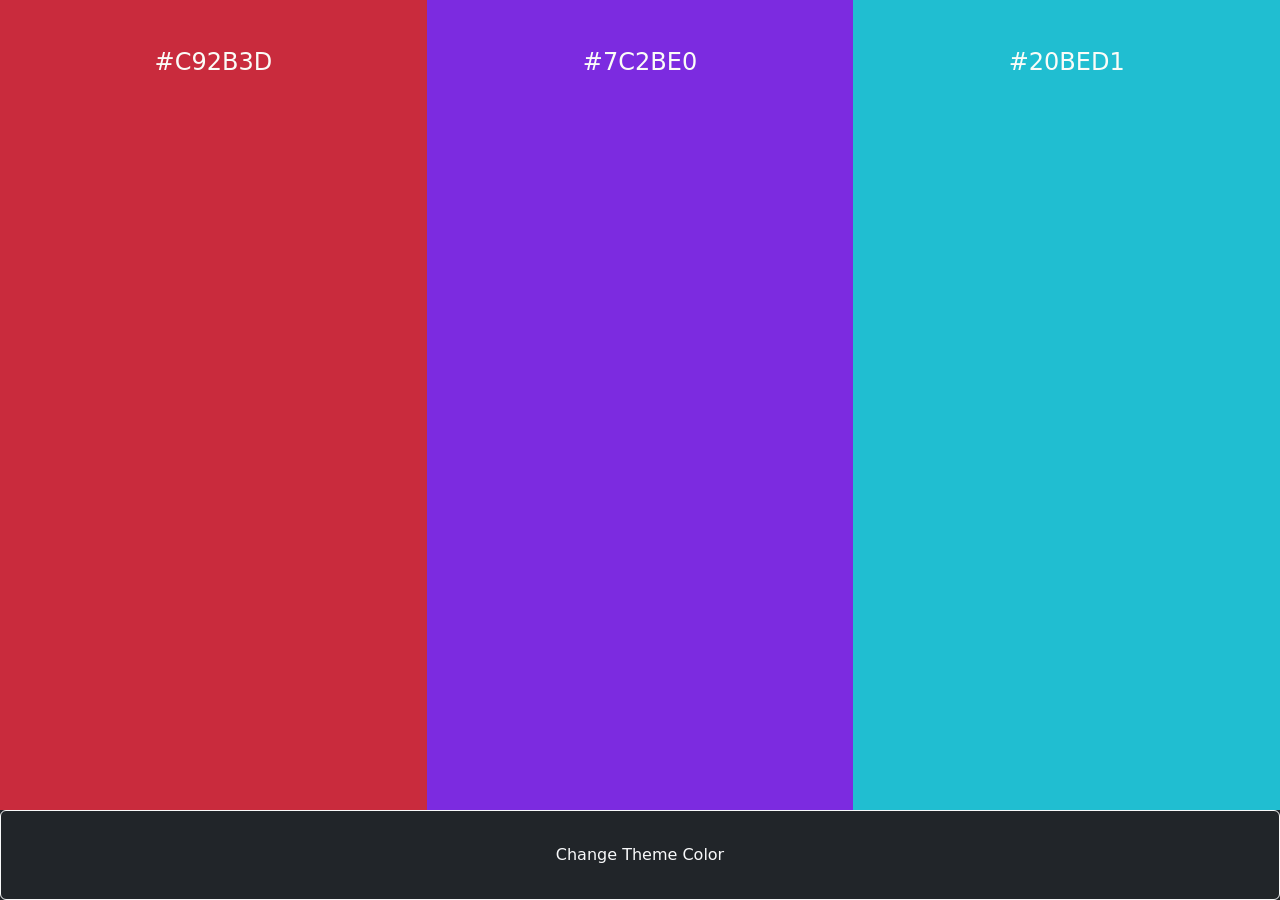
==== randomColor/index.html @ 63aa5473 "novos js codes para mudar cores com botao e spacebar" ====
<!DOCTYPE html>
<html lang="pt-br">
<head>
    <meta charset="UTF-8">
    <meta name="viewport" content="width=device-width, initial-scale=1.0">
    <meta http-equiv="X-UA-Compatible" content="ie=edge">
    <title>Random Color</title>

    <!-- CSS Bootstrap -->
    <link href="https://cdn.jsdelivr.net/npm/bootstrap@5.0.2/dist/css/bootstrap.min.css" rel="stylesheet"
        integrity="sha384-EVSTQN3/azprG1Anm3QDgpJLIm9Nao0Yz1ztcQTwFspd3yD65VohhpuuCOmLASjC" crossorigin="anonymous">
    <!-- CSS theme styles -->
    <link rel="stylesheet" type="text/css" href="styles.css">
</head>
<body>
    <main>
        <section id="color-test">
            <div class="container-fluid" >
                <!-- <div class="container"> -->
                    <div class="row justify-content-center text-center " style="height: 90vh;">
                        <div class="col-md-4 bgPrimary pt-5 ">
                            <h4 id="color1"></h4>
                        </div>
                        <div class="col-md-4 bgAccent pt-5 ">
                            <h4 id="color2"></h4>
                        </div>
                        <div class="col-md-4 bgNeutral pt-5 ">
                            <h4 id="color3"></h4>
                        </div>
                        
                    </div>
                    <div class="row justify-content-center text-center bg-dark " style="height: 10vh;">
                        <button class="btn btn-outline-light" id="themeButton">Change Theme Color</button>
                    </div>



                <!-- </div> -->
            </div>
        </section>
    </main>

    <!-- Bootstrap Bundle with Popper.js CDN -->
    <script src="https://cdn.jsdelivr.net/npm/bootstrap@5.0.2/dist/js/bootstrap.bundle.min.js" integrity="sha384-MrcW6ZMFYlzcLA8Nl+NtUVF0sA7MsXsP1UyJoMp4YLEuNSfAP+JcXn/tWtIaxVXM" crossorigin="anonymous"></script>
    <!--<script src="assets/js/themes.js"></script>-->
    <script src="themes.js" ></script>
</body>
</html>
---- randomColor/styles.css ----
/* FONTS TYPE AND SIZE */

@import url('https://fonts.googleapis.com/css?family=Open+Sans&display=swap');    
@import url('https://fonts.googleapis.com/css2?family=Armata&display=swap');


.bgPrimary{
    background-color: var(--primary);
}

.bgAccent{
    background-color: var(--accent);
}

.bgNeutral{
    background-color: var(--neutral);
}
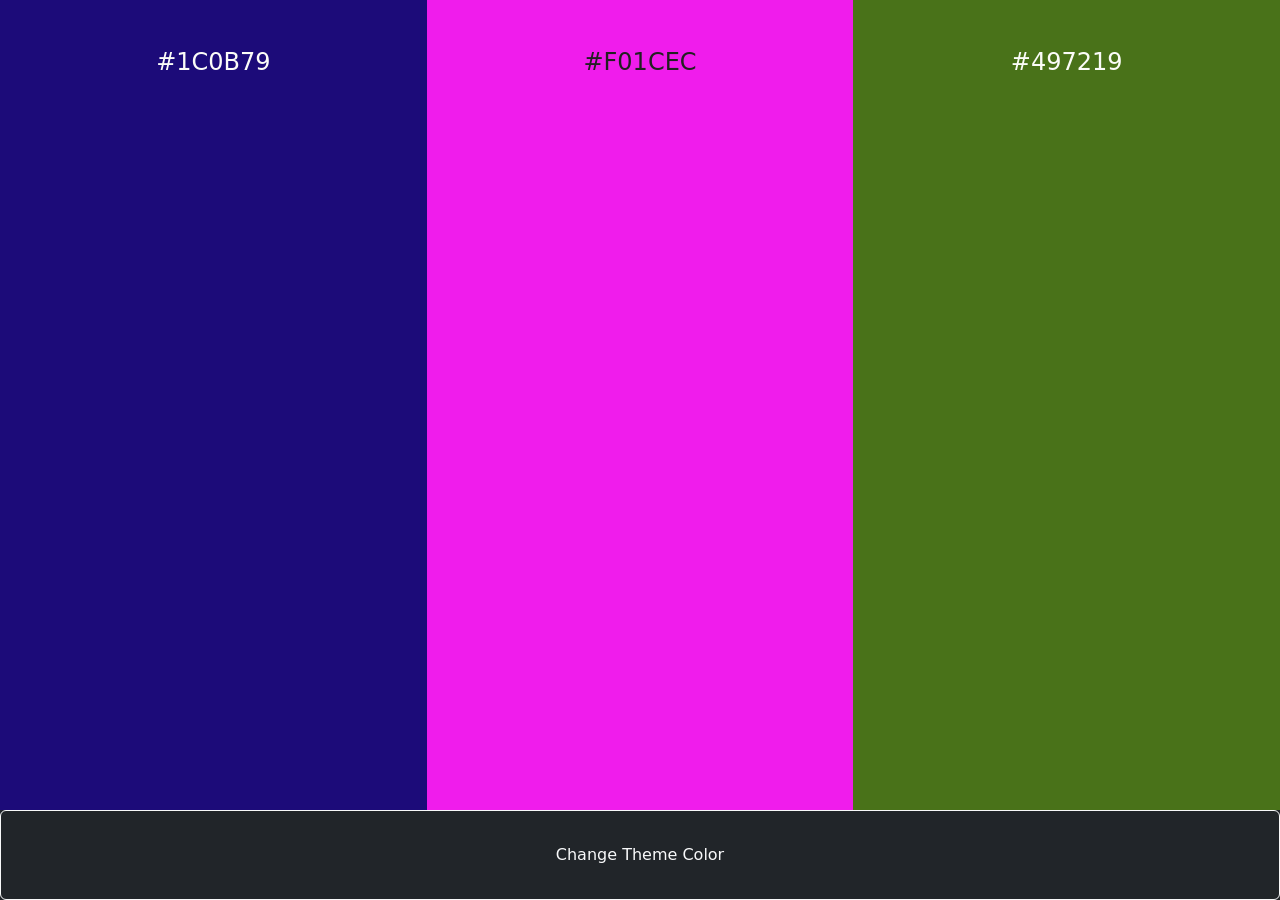
==== commit b8405b08: "mudanca de vh para dvh" ====
--- a/randomColor/index.html
+++ b/randomColor/index.html
@@ -17,7 +17,7 @@
         <section id="color-test">
             <div class="container-fluid" >
                 <!-- <div class="container"> -->
-                    <div class="row justify-content-center text-center " style="height: 90vh;">
+                    <div class="row justify-content-center text-center " style="height: 90dvh;">
                         <div class="col-md-4 bgPrimary pt-5 ">
                             <h4 id="color1"></h4>
                         </div>
@@ -29,7 +29,7 @@
                         </div>
                         
                     </div>
-                    <div class="row justify-content-center text-center bg-dark " style="height: 10vh;">
+                    <div class="row justify-content-center text-center bg-dark " style="height: 10dvh;">
                         <button class="btn btn-outline-light" id="themeButton">Change Theme Color</button>
                     </div>
 
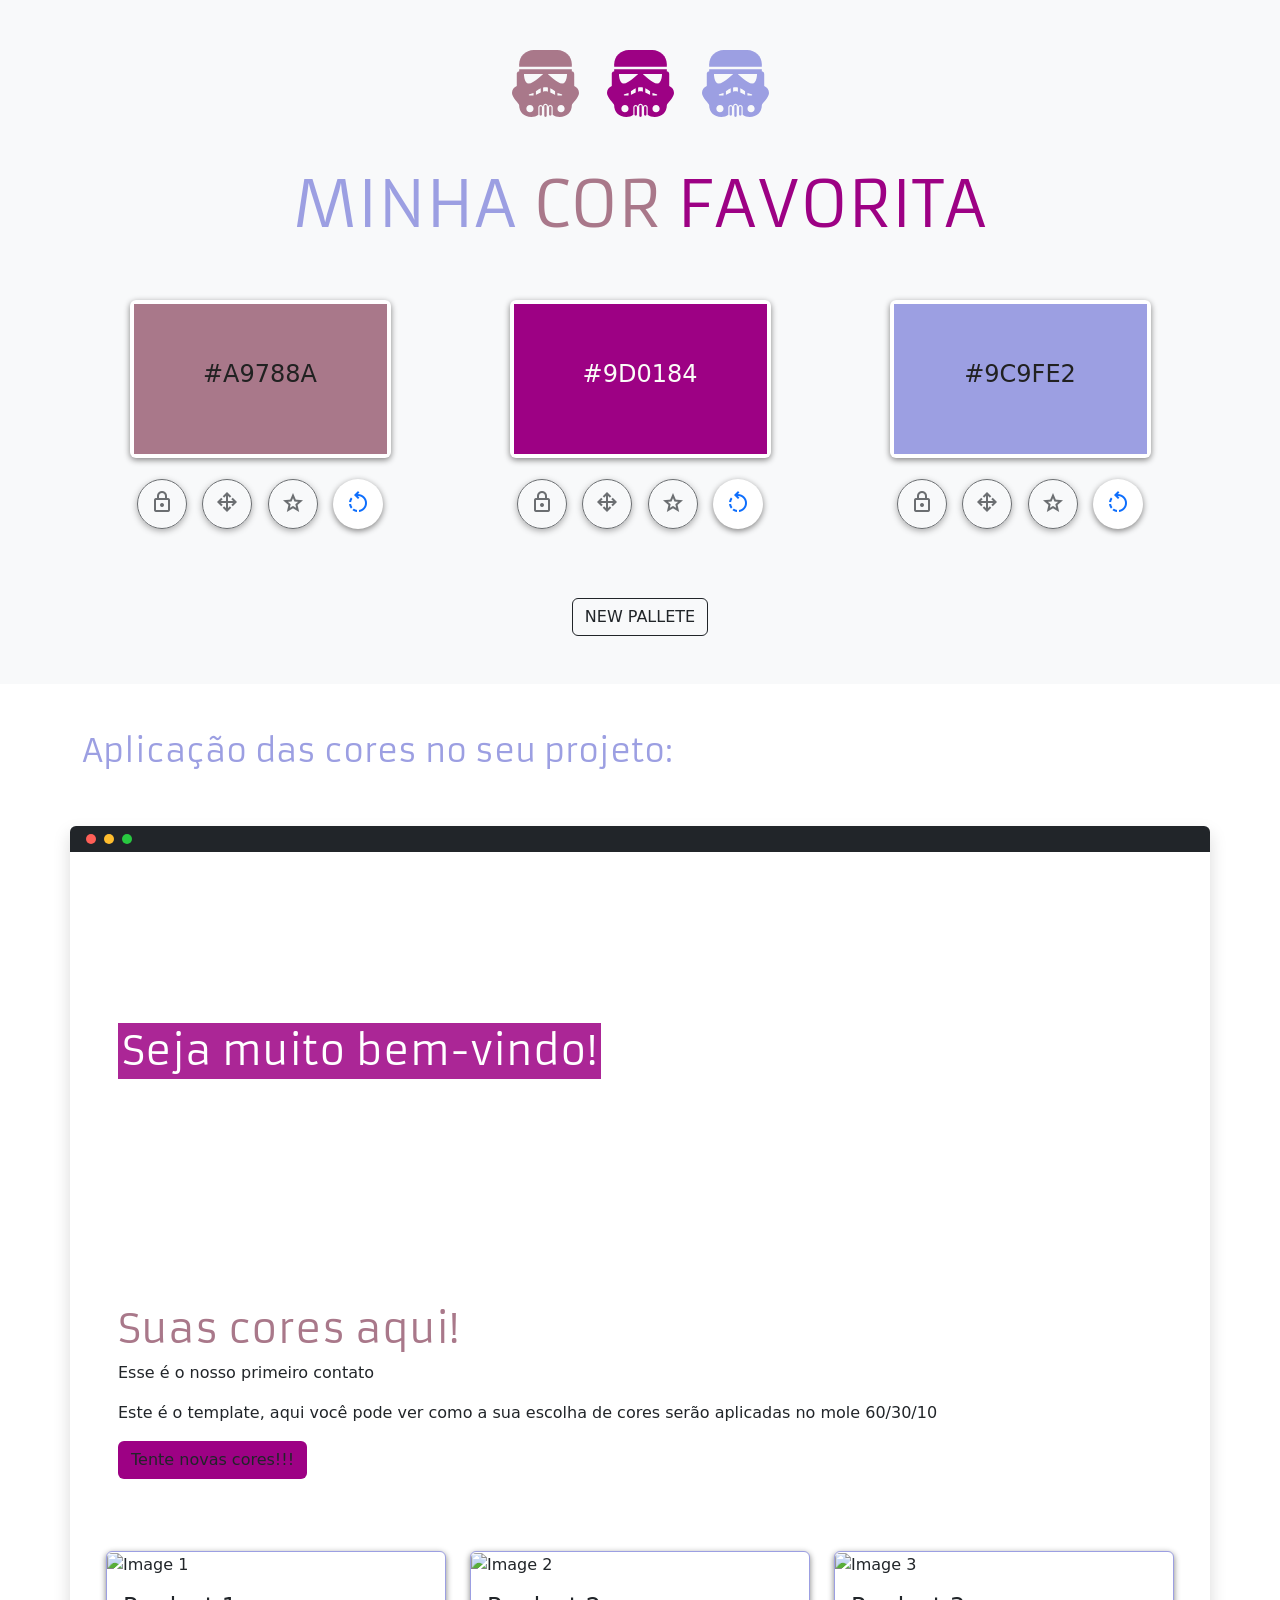
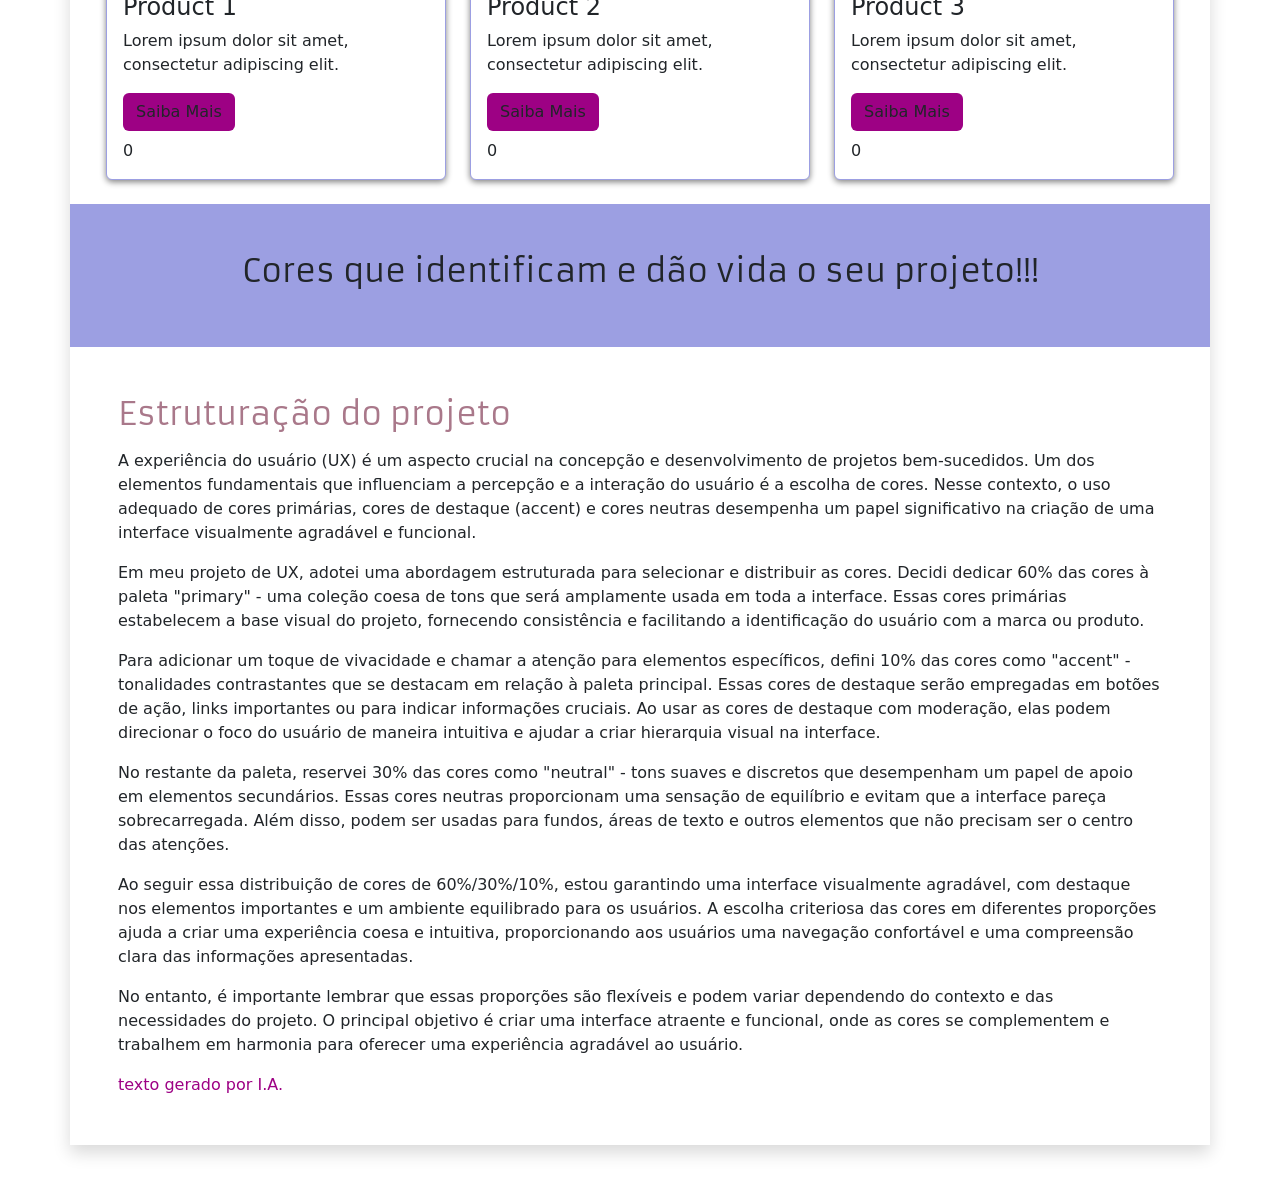
==== commit 1e379acb: "update: projeto com template em html/css/js e cleancode" ====
--- a/randomColor/index.html
+++ b/randomColor/index.html
@@ -11,12 +11,106 @@
         integrity="sha384-EVSTQN3/azprG1Anm3QDgpJLIm9Nao0Yz1ztcQTwFspd3yD65VohhpuuCOmLASjC" crossorigin="anonymous">
     <!-- CSS theme styles -->
     <link rel="stylesheet" type="text/css" href="styles.css">
+    <!-- google icons -->
+    <link rel="stylesheet" href="https://fonts.googleapis.com/css2?family=Material+Symbols+Outlined:opsz,wght,FILL,GRAD@20..48,100..700,0..1,-50..200" />
 </head>
 <body>
     <main>
-        <section id="color-test">
+
+
+        <section id="color-intro">
+            <div class="container-fluid bg-light py-5">
+                <div class="container">
+
+                    <div class="row justify-content-center">
+                        <div class="col-3 col-md-1 text-center">
+                            <svg class="svg-icon-1" viewBox="0 0 20 20">
+                                <path fill="none" d="M8.652,16.404c-0.186,0-0.337,0.151-0.337,0.337v2.022c0,0.186,0.151,0.337,0.337,0.337s0.337-0.151,0.337-0.337v-2.022C8.989,16.555,8.838,16.404,8.652,16.404z"></path>
+                                <path fill="none" d="M11.348,16.404c-0.186,0-0.337,0.151-0.337,0.337v2.022c0,0.186,0.151,0.337,0.337,0.337s0.337-0.151,0.337-0.337v-2.022C11.685,16.555,11.535,16.404,11.348,16.404z"></path>
+                                <path fill="none" d="M17.415,5.281V4.607c0-2.224-1.847-4.045-4.103-4.045H10H6.687c-2.256,0-4.103,1.82-4.103,4.045v0.674H10H17.415z"></path>
+                                <path fill="none" d="M18.089,10.674V7.304c0,0,0-0.674-0.674-0.674V5.955H10H2.585v0.674c-0.674,0-0.674,0.674-0.674,0.674v3.371c-0.855,0.379-1.348,1.084-1.348,2.022c0,1.253,2.009,3.008,2.009,3.371c0,2.022,1.398,3.371,3.436,3.371c0.746,0,1.43-0.236,1.98-0.627c-0.001-0.016-0.009-0.03-0.009-0.047v-2.022c0-0.372,0.303-0.674,0.674-0.674c0.301,0,0.547,0.201,0.633,0.474h0.041v-0.137c0-0.372,0.303-0.674,0.674-0.674s0.674,0.302,0.674,0.674v0.137h0.041c0.086-0.273,0.332-0.474,0.633-0.474c0.371,0,0.674,0.302,0.674,0.674v2.022c0,0.016-0.008,0.03-0.009,0.047c0.55,0.391,1.234,0.627,1.98,0.627c2.039,0,3.436-1.348,3.436-3.371c0-0.362,2.009-2.118,2.009-3.371C19.438,11.758,18.944,11.053,18.089,10.674z M5.618,18.089c-0.558,0-1.011-0.453-1.011-1.011s0.453-1.011,1.011-1.011s1.011,0.453,1.011,1.011S6.177,18.089,5.618,18.089z M6.629,13.371H5.474c-0.112,0-0.192-0.061-0.192-0.135c0-0.074,0.08-0.151,0.192-0.174l1.156-0.365V13.371z M8.652,12.521c-0.394,0.163-0.774,0.366-1.148,0.55c-0.061,0.03-0.132,0.052-0.2,0.076v-0.934c0.479-0.411,0.906-0.694,1.348-0.879V12.521z M5.281,10c-1.348,0-1.348-2.696-1.348-2.696h5.393C9.326,7.304,6.629,10,5.281,10z M10.674,12.296c-0.22-0.053-0.444-0.084-0.674-0.084s-0.454,0.032-0.674,0.084v-1.168C9.539,11.086,9.762,11.06,10,11.05c0.238,0.01,0.461,0.036,0.674,0.078V12.296z M12.696,13.146c-0.068-0.024-0.14-0.046-0.2-0.076c-0.374-0.184-0.754-0.386-1.148-0.55v-1.188c0.442,0.185,0.87,0.467,1.348,0.879V13.146zM14.382,18.089c-0.558,0-1.011-0.453-1.011-1.011s0.453-1.011,1.011-1.011c0.558,0,1.011,0.453,1.011,1.011S14.94,18.089,14.382,18.089z M13.371,13.371v-0.674l1.156,0.365c0.112,0.022,0.192,0.099,0.192,0.174c0,0.074-0.08,0.135-0.192,0.135H13.371z M14.719,10c-1.348,0-4.045-2.696-4.045-2.696h5.393C16.067,7.304,16.067,10,14.719,10z"></path>
+                                <path fill="none" d="M10,16.067c-0.186,0-0.337,0.151-0.337,0.337V19.1c0,0.186,0.151,0.337,0.337,0.337s0.337-0.151,0.337-0.337v-2.696C10.337,16.218,10.186,16.067,10,16.067z"></path>
+                            </svg>
+                        </div>
+                        <div class="col-3 col-md-1 text-center">
+                            <svg class="svg-icon-2" viewBox="0 0 20 20">
+                                <path fill="none" d="M8.652,16.404c-0.186,0-0.337,0.151-0.337,0.337v2.022c0,0.186,0.151,0.337,0.337,0.337s0.337-0.151,0.337-0.337v-2.022C8.989,16.555,8.838,16.404,8.652,16.404z"></path>
+                                <path fill="none" d="M11.348,16.404c-0.186,0-0.337,0.151-0.337,0.337v2.022c0,0.186,0.151,0.337,0.337,0.337s0.337-0.151,0.337-0.337v-2.022C11.685,16.555,11.535,16.404,11.348,16.404z"></path>
+                                <path fill="none" d="M17.415,5.281V4.607c0-2.224-1.847-4.045-4.103-4.045H10H6.687c-2.256,0-4.103,1.82-4.103,4.045v0.674H10H17.415z"></path>
+                                <path fill="none" d="M18.089,10.674V7.304c0,0,0-0.674-0.674-0.674V5.955H10H2.585v0.674c-0.674,0-0.674,0.674-0.674,0.674v3.371c-0.855,0.379-1.348,1.084-1.348,2.022c0,1.253,2.009,3.008,2.009,3.371c0,2.022,1.398,3.371,3.436,3.371c0.746,0,1.43-0.236,1.98-0.627c-0.001-0.016-0.009-0.03-0.009-0.047v-2.022c0-0.372,0.303-0.674,0.674-0.674c0.301,0,0.547,0.201,0.633,0.474h0.041v-0.137c0-0.372,0.303-0.674,0.674-0.674s0.674,0.302,0.674,0.674v0.137h0.041c0.086-0.273,0.332-0.474,0.633-0.474c0.371,0,0.674,0.302,0.674,0.674v2.022c0,0.016-0.008,0.03-0.009,0.047c0.55,0.391,1.234,0.627,1.98,0.627c2.039,0,3.436-1.348,3.436-3.371c0-0.362,2.009-2.118,2.009-3.371C19.438,11.758,18.944,11.053,18.089,10.674z M5.618,18.089c-0.558,0-1.011-0.453-1.011-1.011s0.453-1.011,1.011-1.011s1.011,0.453,1.011,1.011S6.177,18.089,5.618,18.089z M6.629,13.371H5.474c-0.112,0-0.192-0.061-0.192-0.135c0-0.074,0.08-0.151,0.192-0.174l1.156-0.365V13.371z M8.652,12.521c-0.394,0.163-0.774,0.366-1.148,0.55c-0.061,0.03-0.132,0.052-0.2,0.076v-0.934c0.479-0.411,0.906-0.694,1.348-0.879V12.521z M5.281,10c-1.348,0-1.348-2.696-1.348-2.696h5.393C9.326,7.304,6.629,10,5.281,10z M10.674,12.296c-0.22-0.053-0.444-0.084-0.674-0.084s-0.454,0.032-0.674,0.084v-1.168C9.539,11.086,9.762,11.06,10,11.05c0.238,0.01,0.461,0.036,0.674,0.078V12.296z M12.696,13.146c-0.068-0.024-0.14-0.046-0.2-0.076c-0.374-0.184-0.754-0.386-1.148-0.55v-1.188c0.442,0.185,0.87,0.467,1.348,0.879V13.146zM14.382,18.089c-0.558,0-1.011-0.453-1.011-1.011s0.453-1.011,1.011-1.011c0.558,0,1.011,0.453,1.011,1.011S14.94,18.089,14.382,18.089z M13.371,13.371v-0.674l1.156,0.365c0.112,0.022,0.192,0.099,0.192,0.174c0,0.074-0.08,0.135-0.192,0.135H13.371z M14.719,10c-1.348,0-4.045-2.696-4.045-2.696h5.393C16.067,7.304,16.067,10,14.719,10z"></path>
+                                <path fill="none" d="M10,16.067c-0.186,0-0.337,0.151-0.337,0.337V19.1c0,0.186,0.151,0.337,0.337,0.337s0.337-0.151,0.337-0.337v-2.696C10.337,16.218,10.186,16.067,10,16.067z"></path>
+                            </svg>
+                        </div>
+                        <div class="col-3 col-md-1 text-center">
+                            <svg class="svg-icon-3" viewBox="0 0 20 20">
+                                <path fill="none" d="M8.652,16.404c-0.186,0-0.337,0.151-0.337,0.337v2.022c0,0.186,0.151,0.337,0.337,0.337s0.337-0.151,0.337-0.337v-2.022C8.989,16.555,8.838,16.404,8.652,16.404z"></path>
+                                <path fill="none" d="M11.348,16.404c-0.186,0-0.337,0.151-0.337,0.337v2.022c0,0.186,0.151,0.337,0.337,0.337s0.337-0.151,0.337-0.337v-2.022C11.685,16.555,11.535,16.404,11.348,16.404z"></path>
+                                <path fill="none" d="M17.415,5.281V4.607c0-2.224-1.847-4.045-4.103-4.045H10H6.687c-2.256,0-4.103,1.82-4.103,4.045v0.674H10H17.415z"></path>
+                                <path fill="none" d="M18.089,10.674V7.304c0,0,0-0.674-0.674-0.674V5.955H10H2.585v0.674c-0.674,0-0.674,0.674-0.674,0.674v3.371c-0.855,0.379-1.348,1.084-1.348,2.022c0,1.253,2.009,3.008,2.009,3.371c0,2.022,1.398,3.371,3.436,3.371c0.746,0,1.43-0.236,1.98-0.627c-0.001-0.016-0.009-0.03-0.009-0.047v-2.022c0-0.372,0.303-0.674,0.674-0.674c0.301,0,0.547,0.201,0.633,0.474h0.041v-0.137c0-0.372,0.303-0.674,0.674-0.674s0.674,0.302,0.674,0.674v0.137h0.041c0.086-0.273,0.332-0.474,0.633-0.474c0.371,0,0.674,0.302,0.674,0.674v2.022c0,0.016-0.008,0.03-0.009,0.047c0.55,0.391,1.234,0.627,1.98,0.627c2.039,0,3.436-1.348,3.436-3.371c0-0.362,2.009-2.118,2.009-3.371C19.438,11.758,18.944,11.053,18.089,10.674z M5.618,18.089c-0.558,0-1.011-0.453-1.011-1.011s0.453-1.011,1.011-1.011s1.011,0.453,1.011,1.011S6.177,18.089,5.618,18.089z M6.629,13.371H5.474c-0.112,0-0.192-0.061-0.192-0.135c0-0.074,0.08-0.151,0.192-0.174l1.156-0.365V13.371z M8.652,12.521c-0.394,0.163-0.774,0.366-1.148,0.55c-0.061,0.03-0.132,0.052-0.2,0.076v-0.934c0.479-0.411,0.906-0.694,1.348-0.879V12.521z M5.281,10c-1.348,0-1.348-2.696-1.348-2.696h5.393C9.326,7.304,6.629,10,5.281,10z M10.674,12.296c-0.22-0.053-0.444-0.084-0.674-0.084s-0.454,0.032-0.674,0.084v-1.168C9.539,11.086,9.762,11.06,10,11.05c0.238,0.01,0.461,0.036,0.674,0.078V12.296z M12.696,13.146c-0.068-0.024-0.14-0.046-0.2-0.076c-0.374-0.184-0.754-0.386-1.148-0.55v-1.188c0.442,0.185,0.87,0.467,1.348,0.879V13.146zM14.382,18.089c-0.558,0-1.011-0.453-1.011-1.011s0.453-1.011,1.011-1.011c0.558,0,1.011,0.453,1.011,1.011S14.94,18.089,14.382,18.089z M13.371,13.371v-0.674l1.156,0.365c0.112,0.022,0.192,0.099,0.192,0.174c0,0.074-0.08,0.135-0.192,0.135H13.371z M14.719,10c-1.348,0-4.045-2.696-4.045-2.696h5.393C16.067,7.304,16.067,10,14.719,10z"></path>
+                                <path fill="none" d="M10,16.067c-0.186,0-0.337,0.151-0.337,0.337V19.1c0,0.186,0.151,0.337,0.337,0.337s0.337-0.151,0.337-0.337v-2.696C10.337,16.218,10.186,16.067,10,16.067z"></path>
+                            </svg>
+                        </div>
+                    </div>
+
+
+                    <div class="row text-center d-flex justify-content-around align-items-center py-5">
+                        <h1 style="font-size: 4rem;"><span class="neutral">MINHA <span class="primary">COR <span class="accent">FAVORITA</h1>
+                    </div>
+                    <div class="row text-center d-flex justify-content-around align-items-center">
+                        <div class="col-md-3">
+                            <div class="card rounded  p-1 bg-white">
+                                <div class="card-color bgPrimary">
+                                    <h4 id="color1"></h4>
+                                </div>
+                            </div>
+                            <div class="my-3">
+                                <button class="btn rounded-pill btn-tools" disabled><span class="material-symbols-outlined">lock</span></button>
+                                <button class="btn rounded-pill btn-tools" disabled><span class="material-symbols-outlined">drag_pan</span></button>
+                                <button class="btn rounded-pill btn-tools" disabled><span class="material-symbols-outlined">star</span></button>
+                                <button class="btn rounded-pill btn-tools text-primary" onclick="changeColor('color1')" title="refresh" ><span class="material-symbols-outlined">rotate_left</span></button>
+                                
+                            </div>
+                        </div>
+                        <div class="col-md-3">
+                            <div class="card rounded  p-1 bg-white">
+                                <div class="card-color bgAccent">
+                                    <h4 id="color2"></h4>
+                                </div>
+                            </div>
+                            <div class="my-3">
+                                <button class="btn rounded-pill btn-tools" disabled><span class="material-symbols-outlined">lock</span></button>
+                                <button class="btn rounded-pill btn-tools" disabled><span class="material-symbols-outlined">drag_pan</span></button>
+                                <button class="btn rounded-pill btn-tools" disabled><span class="material-symbols-outlined">star</span></button>
+                                <button class="btn rounded-pill btn-tools text-primary" onclick="changeColor('color2')"><span class="material-symbols-outlined">rotate_left</span></button>
+                            </div>
+                        </div>
+                        <div class="col-md-3">
+                            <div class="card rounded  p-1 bg-white">
+                                <div class="card-color bgNeutral">
+                                    <h4 id="color3"></h4>
+                                </div>
+                            </div>
+                            <div class="my-3">
+                                <button class="btn rounded-pill btn-tools" disabled><span class="material-symbols-outlined">lock</span></button>
+                                <button class="btn rounded-pill btn-tools" disabled><span class="material-symbols-outlined">drag_pan</span></button>
+                                <button class="btn rounded-pill btn-tools" disabled><span class="material-symbols-outlined">star</span></button>
+                                <button class="btn rounded-pill btn-tools text-primary" onclick="changeColor('color3')" ><span class="material-symbols-outlined">rotate_left</span></button>
+
+                            </div>
+                        </div>
+                        <div>
+                            <button class="btn btn-outline-dark btn-rounded mt-5" onclick="newThemeColor()">NEW PALLETE</button>
+                        </div>
+                    </div>
+                </div>
+            </div>
+        </section>
+
+
+
+        
+        <!--section id="color-test">
             <div class="container-fluid" >
-                <!-- <div class="container"> -->
                     <div class="row justify-content-center text-center " style="height: 90dvh;">
                         <div class="col-md-4 bgPrimary pt-5 ">
                             <h4 id="color1"></h4>
@@ -35,14 +129,113 @@
 
 
 
-                <!-- </div> -->
+            </div>
+        </section-->
+        <section id="template_1">
+            <div class="container-fluid">
+                <div class="container neutral">
+                    <div class="row justify-content-center my-5">
+                        <h2>Aplicação das cores no seu projeto:</h2>
+                        <!--selecione uma tag para o tema do seu site: carro / moda / flores / etc-->
+                    </div>
+                </div>
+            </div>
+            <div class="container-fluid my-5">
+                <div class="container shadow">
+                    <div class="row justify-content-center">
+                        <div class="bg-dark py-1 rounded-top">
+                            <div class="d-flex justify-content-start">
+                                <div class="browser-circle red m-1"></div>
+                                <div class="browser-circle yellow m-1"></div>
+                                <div class="browser-circle green m-1"></div>
+                            </div>
+                        </div>
+                    </div>
+                    <div class="row justify-content-center">
+                        <div class="hero p-5">
+                            <h1 class="bgHero text-white p-1">Seja muito bem-vindo!</h1>
+                        </div>
+                        <div class="p-5">
+                            <h1 class="primary">Suas cores aqui!</h1>
+                            <p>Esse é o nosso primeiro contato</p>
+                            <p>Este é o template, aqui você pode ver como a sua escolha de cores serão aplicadas no mole 60/30/10</p>
+                            <button class="btn btn-pill bgAccent" onclick="newThemeColor()">Tente novas cores!!!</button>
+                        </div>
+
+                    </div>
+
+                    <div class="row justify-content-center p-4">
+                        <div class="col-md-4">
+                            <div class="card borderNeutral">
+                                <div class="card-img">
+                                    <img src="https://source.unsplash.com/random/600x400/?car&1" class="card-img-top img-fluid" alt="Image 1">
+                                </div>
+                                <div class="card-body">
+                                  <h4 class="card-title">Product 1</h4>
+                                  <p class="card-text">Lorem ipsum dolor sit amet, consectetur adipiscing elit.</p>
+                                  <button class="btn bgAccent">Saiba Mais</button>
+                                  <div id="counter1" class="counter mt-2">0</div>
+                                </div>
+                            </div>
+                        </div>
+                        <div class="col-md-4">
+                            <div class="card borderNeutral">
+                                <div class="card-img">
+                                    <img src="https://source.unsplash.com/random/600x400/?car&2" class="card-img-top img-fluid" alt="Image 2">
+                                </div>
+                                <div class="card-body">
+                                  <h4 class="card-title">Product 2</h4>
+                                  <p class="card-text">Lorem ipsum dolor sit amet, consectetur adipiscing elit.</p>
+                                  <button class="btn bgAccent">Saiba Mais</button>
+                                  <div id="counter1" class="counter mt-2">0</div>
+                                </div>
+                            </div>
+                        </div>
+                        <div class="col-md-4">
+                            <div class="card borderNeutral">
+                                <div class="card-img">
+                                    <img src="https://source.unsplash.com/random/600x400/?car&3" class="card-img-top img-fluid" alt="Image 3">
+                                </div>
+                                <div class="card-body">
+                                  <h4 class="card-title">Product 3</h4>
+                                  <p class="card-text">Lorem ipsum dolor sit amet, consectetur adipiscing elit.</p>
+                                  <button class="btn bgAccent">Saiba Mais</button>
+                                  <div id="counter1" class="counter mt-2">0</div>
+                                </div>
+                            </div>
+                        </div>
+                    </div>
+                    <div class="row bgNeutral p-5">
+                        <div class="col-md-12 text-center">
+                            <h2 id="textbanner">Cores que identificam e dão vida o seu projeto!!!</h2>
+                        </div>
+                    </div>
+                    <div class="row justify-content-center">
+                        <div class="p-5">
+                            <h2 class="primary mb-3">Estruturação do projeto</h2>
+                                <p>A experiência do usuário (UX) é um aspecto crucial na concepção e desenvolvimento de projetos bem-sucedidos. Um dos elementos fundamentais que influenciam a percepção e a interação do usuário é a escolha de cores. Nesse contexto, o uso adequado de cores primárias, cores de destaque (accent) e cores neutras desempenha um papel significativo na criação de uma interface visualmente agradável e funcional.</p>
+                                <p>Em meu projeto de UX, adotei uma abordagem estruturada para selecionar e distribuir as cores. Decidi dedicar 60% das cores à paleta "primary" - uma coleção coesa de tons que será amplamente usada em toda a interface. Essas cores primárias estabelecem a base visual do projeto, fornecendo consistência e facilitando a identificação do usuário com a marca ou produto.</p>
+                                <p>Para adicionar um toque de vivacidade e chamar a atenção para elementos específicos, defini 10% das cores como "accent" - tonalidades contrastantes que se destacam em relação à paleta principal. Essas cores de destaque serão empregadas em botões de ação, links importantes ou para indicar informações cruciais. Ao usar as cores de destaque com moderação, elas podem direcionar o foco do usuário de maneira intuitiva e ajudar a criar hierarquia visual na interface.</p>
+                                <p>No restante da paleta, reservei 30% das cores como "neutral" - tons suaves e discretos que desempenham um papel de apoio em elementos secundários. Essas cores neutras proporcionam uma sensação de equilíbrio e evitam que a interface pareça sobrecarregada. Além disso, podem ser usadas para fundos, áreas de texto e outros elementos que não precisam ser o centro das atenções.</p>
+                                <p>Ao seguir essa distribuição de cores de 60%/30%/10%, estou garantindo uma interface visualmente agradável, com destaque nos elementos importantes e um ambiente equilibrado para os usuários. A escolha criteriosa das cores em diferentes proporções ajuda a criar uma experiência coesa e intuitiva, proporcionando aos usuários uma navegação confortável e uma compreensão clara das informações apresentadas.</p>
+                                <p>No entanto, é importante lembrar que essas proporções são flexíveis e podem variar dependendo do contexto e das necessidades do projeto. O principal objetivo é criar uma interface atraente e funcional, onde as cores se complementem e trabalhem em harmonia para oferecer uma experiência agradável ao usuário.                                </p>
+                                <span class="accent">texto gerado por I.A.</span>
+                        </div>
+                    </div>
+                </div>
             </div>
         </section>
     </main>
 
+
     <!-- Bootstrap Bundle with Popper.js CDN -->
     <script src="https://cdn.jsdelivr.net/npm/bootstrap@5.0.2/dist/js/bootstrap.bundle.min.js" integrity="sha384-MrcW6ZMFYlzcLA8Nl+NtUVF0sA7MsXsP1UyJoMp4YLEuNSfAP+JcXn/tWtIaxVXM" crossorigin="anonymous"></script>
+    
+    <!--==== SORTABLE JSS ====-->
+    <!-- jsDelivr :: Sortable :: Latest (https://www.jsdelivr.com/package/npm/sortablejs) -->
+    <script src="https://cdn.jsdelivr.net/npm/sortablejs@latest/Sortable.min.js"></script>
+
     <!--<script src="assets/js/themes.js"></script>-->
-    <script src="themes.js" ></script>
+    <script src="newTheme.js" ></script>
 </body>
 </html>
--- a/randomColor/styles.css
+++ b/randomColor/styles.css
@@ -3,16 +3,167 @@
 @import url('https://fonts.googleapis.com/css?family=Open+Sans&display=swap');    
 @import url('https://fonts.googleapis.com/css2?family=Armata&display=swap');
 
+h1 {
+    font-family: Armata;
+    color: var(--primary);
+}
+h2 {
+    font-family: Armata;
 
+}
+
+h3, h4, h5 {
+    color: var(--primary);
+}
+
+.card{
+    border: none;
+    box-shadow: 0px 2px 6px gray;
+
+    
+}
+
+.card-color {
+    display: flex;
+    justify-content: center;
+    align-items: center;
+    min-height: 150px;
+    width: auto;
+    
+}
+
+@media screen and (max-width: 600px) {
+    .card{
+        border: none;
+        box-shadow: none;
+        
+    }
+    .card-color{
+        box-shadow: 0px 2px 6px gray;
+        min-height: 50px;
+        border-radius: 50px;
+        padding-top: 5px;
+    }
+}
+
+.btn-tools {
+    background-color: #FFF;
+    margin: 5px;
+    padding-top: 10px;
+    height: 50px;
+    width: 50px;
+    border-radius: 30px;
+    box-shadow: 0px 2px 6px gray;
+
+
+    &:hover {
+        box-shadow: 0px 0 0 0 #FFF,  0px 0 0 10px var(--accent);
+      }
+    
+      &:active {
+        box-shadow: 0px 0 0 11px #FFF, 0px 0 0 10px var(--primary);
+        background-color: #FFF;
+    
+      }
+      &:focus {
+          background-color: #FFF;
+          outline: none;
+      }
+
+}
+
+/*
+PRIMARY
+*/
+.primary{
+    color: var(--primary);
+}
 .bgPrimary{
     background-color: var(--primary);
 }
+.borderPrimary{
+    border: 1px solid var(--primary);
+}
 
+/*
+ACCENT
+*/
+.accent{
+    color: var(--accent);
+}
 .bgAccent{
     background-color: var(--accent);
 }
+.borderAccent{
+    border: 1px solid var(--accent);
+}
 
+/*
+NEUTRAL
+*/
+.neutral{
+    color: var(--neutral);
+}
 .bgNeutral{
     background-color: var(--neutral);
 }
+.borderNeutral{
+    border: 1px solid var(--neutral);
+}
 
+/*
+HERO
+*/
+.hero {
+    display: flex;
+    align-items: center;
+    height: 45vh;
+    mask-size: cover;
+    -webkit-mask-size: cover;
+    background-image: url(https://source.unsplash.com/random/?car?white); /* Replace with your image path or use a CSS property to set the background image dynamically */
+    background-size: cover;
+  }
+
+  .bgHero {
+    background-color: var(--accent);
+    mix-blend-mode: normal;
+    opacity: 0.85;
+  }
+  
+  /*
+  NAV
+  */
+
+  .browser-circle {
+    width: 10px;
+    height: 10px;
+    border-radius: 50%;
+  }
+
+  .red { background-color: #ff5f57; }
+  .yellow { background-color: #ffbd2e; }
+  .green { background-color: #28c940; }
+
+  .svg-icon {
+    width: 0.5rem;
+    height: 0.5rem;
+  }
+  
+  .svg-icon-1 path,
+  .svg-icon-1 polygon,
+  .svg-icon-1 rect {
+    fill: var(--primary);
+  }
+  .svg-icon-2 path,
+  .svg-icon-2 polygon,
+  .svg-icon-2 rect {
+    fill: var(--accent);
+  }
+  
+  .svg-icon-3 path,
+  .svg-icon-3 polygon,
+  .svg-icon-3 rect {
+    fill: var(--neutral );
+  }
+  
+  
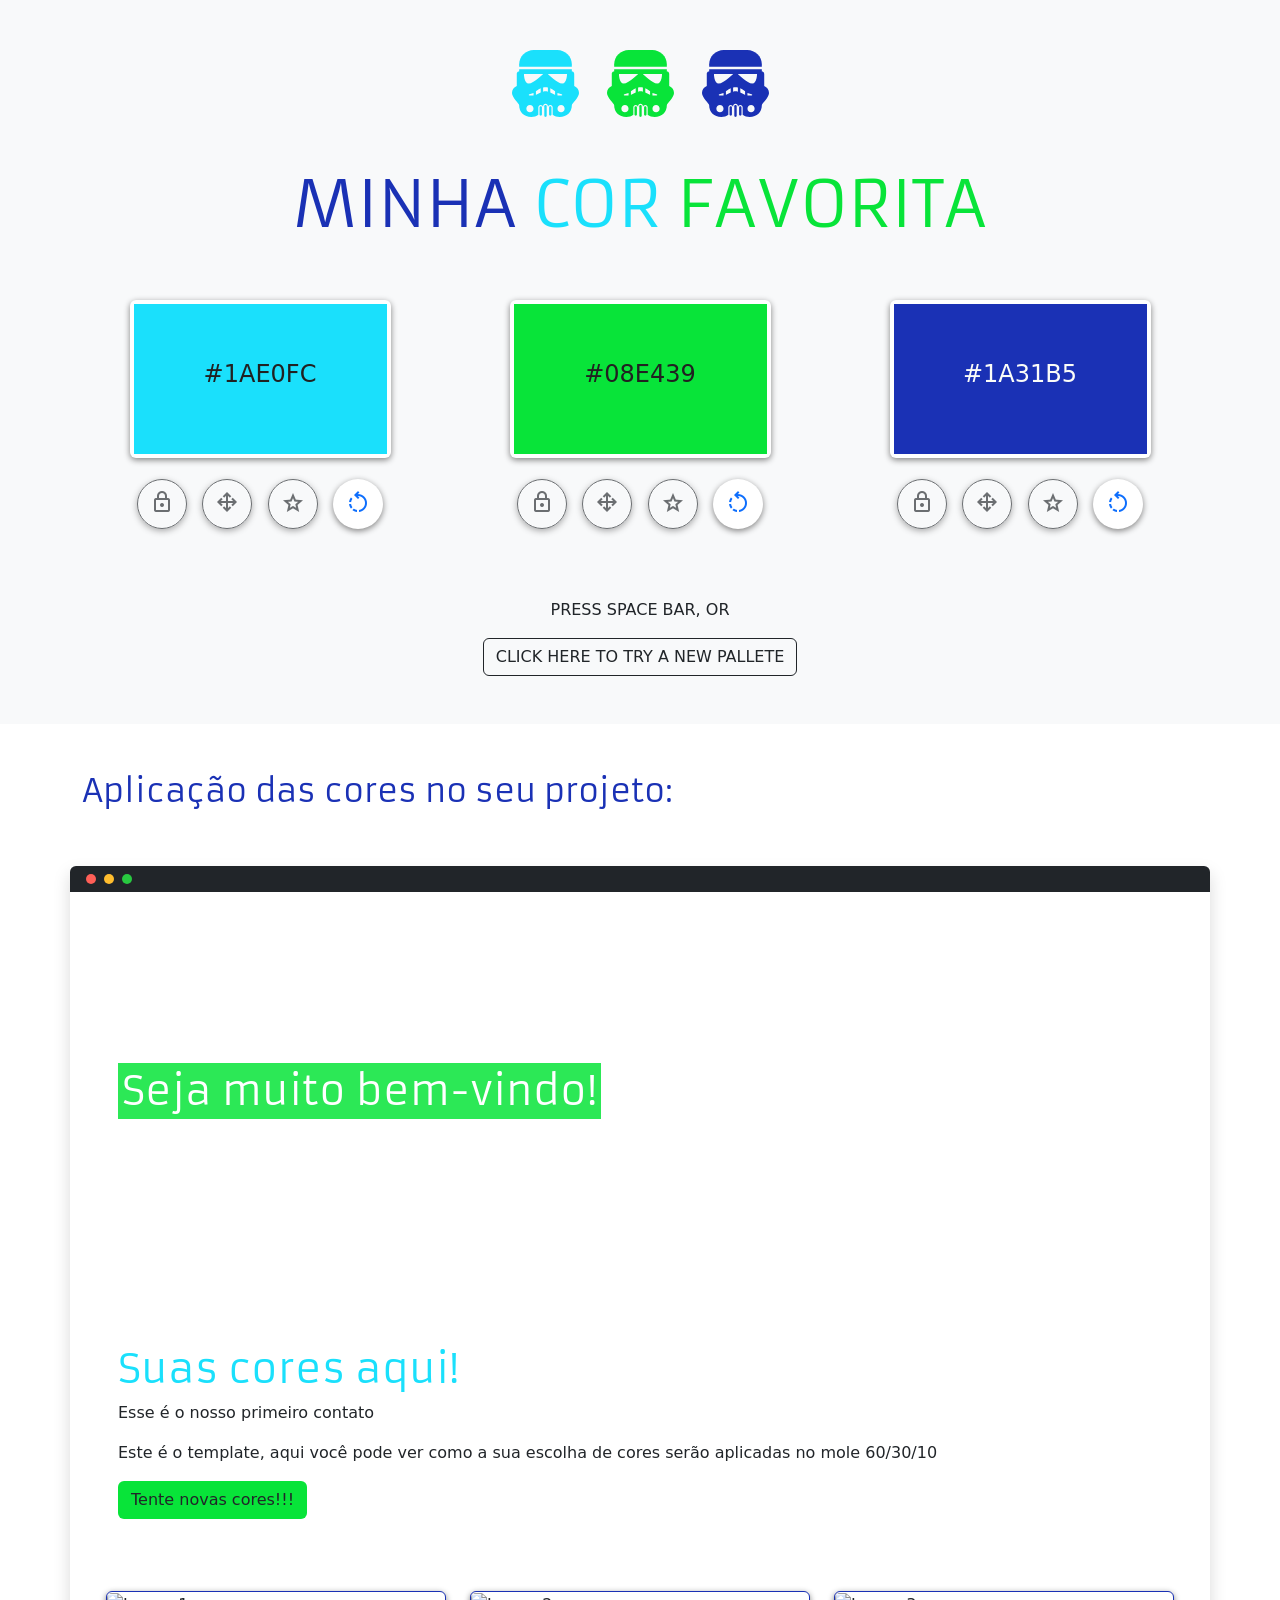
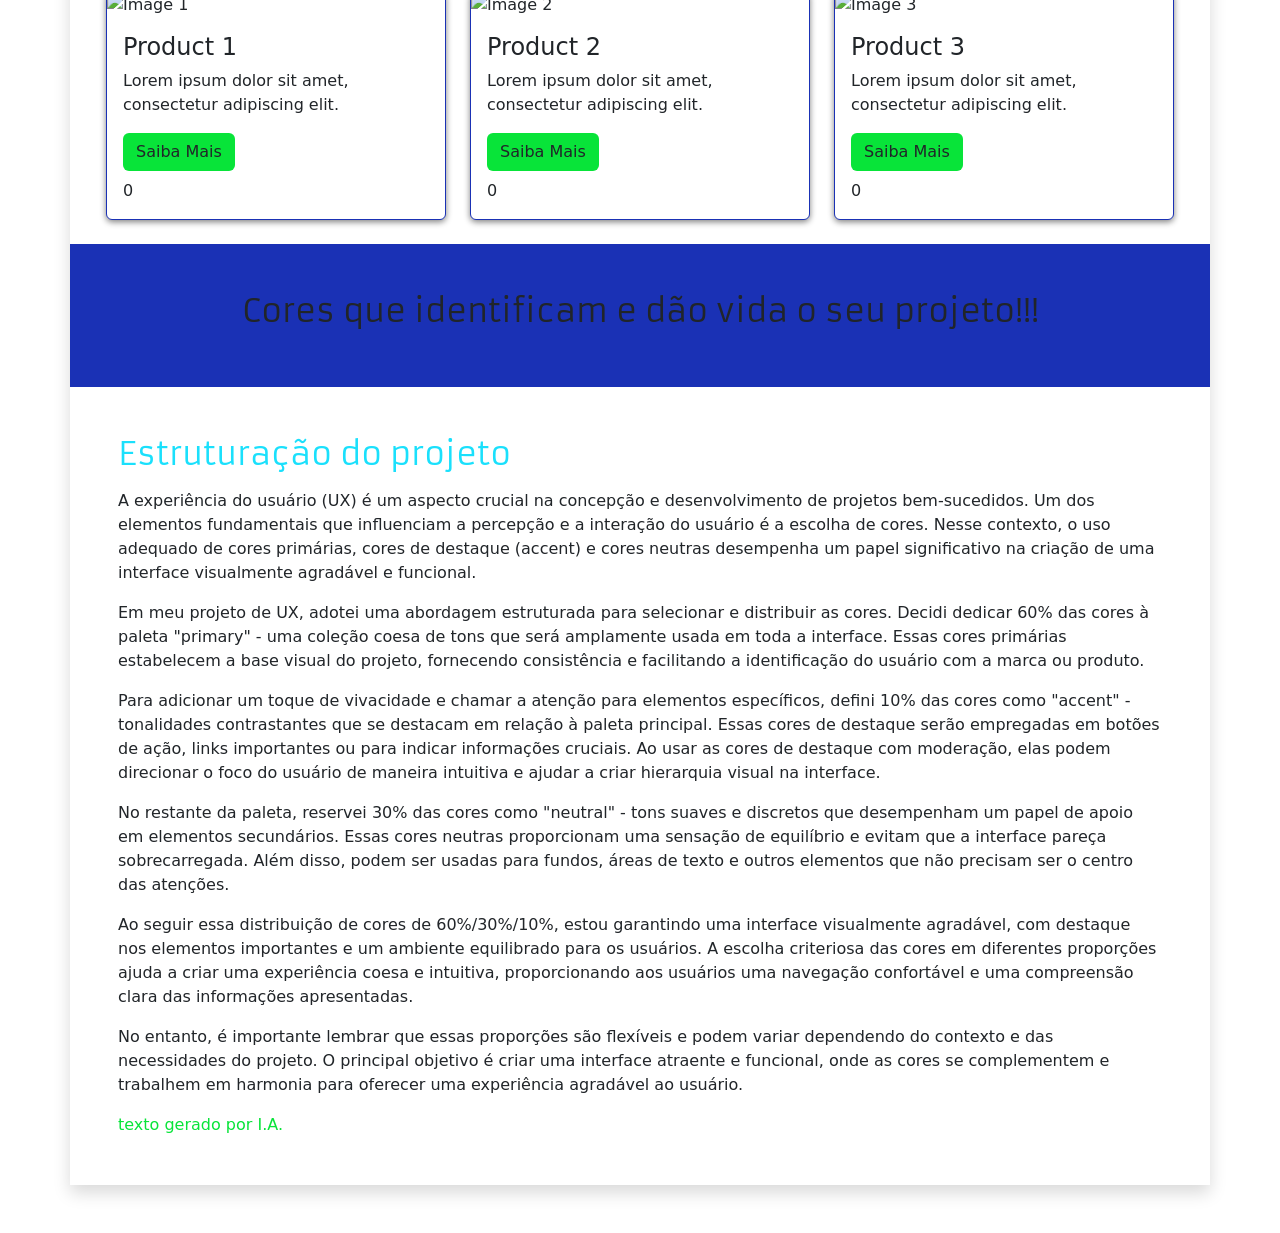
==== commit 836cec91: "v1" ====
--- a/randomColor/index.html
+++ b/randomColor/index.html
@@ -55,6 +55,7 @@
 
                     <div class="row text-center d-flex justify-content-around align-items-center py-5">
                         <h1 style="font-size: 4rem;"><span class="neutral">MINHA <span class="primary">COR <span class="accent">FAVORITA</h1>
+                           
                     </div>
                     <div class="row text-center d-flex justify-content-around align-items-center">
                         <div class="col-md-3">
@@ -98,8 +99,9 @@
 
                             </div>
                         </div>
-                        <div>
-                            <button class="btn btn-outline-dark btn-rounded mt-5" onclick="newThemeColor()">NEW PALLETE</button>
+                        <div class="mt-5">
+                            <p>PRESS SPACE BAR, OR</p>
+                            <button class="btn btn-outline-dark btn-rounded mt-1ß" onclick="newThemeColor()">CLICK HERE TO TRY A NEW PALLETE</button>
                         </div>
                     </div>
                 </div>
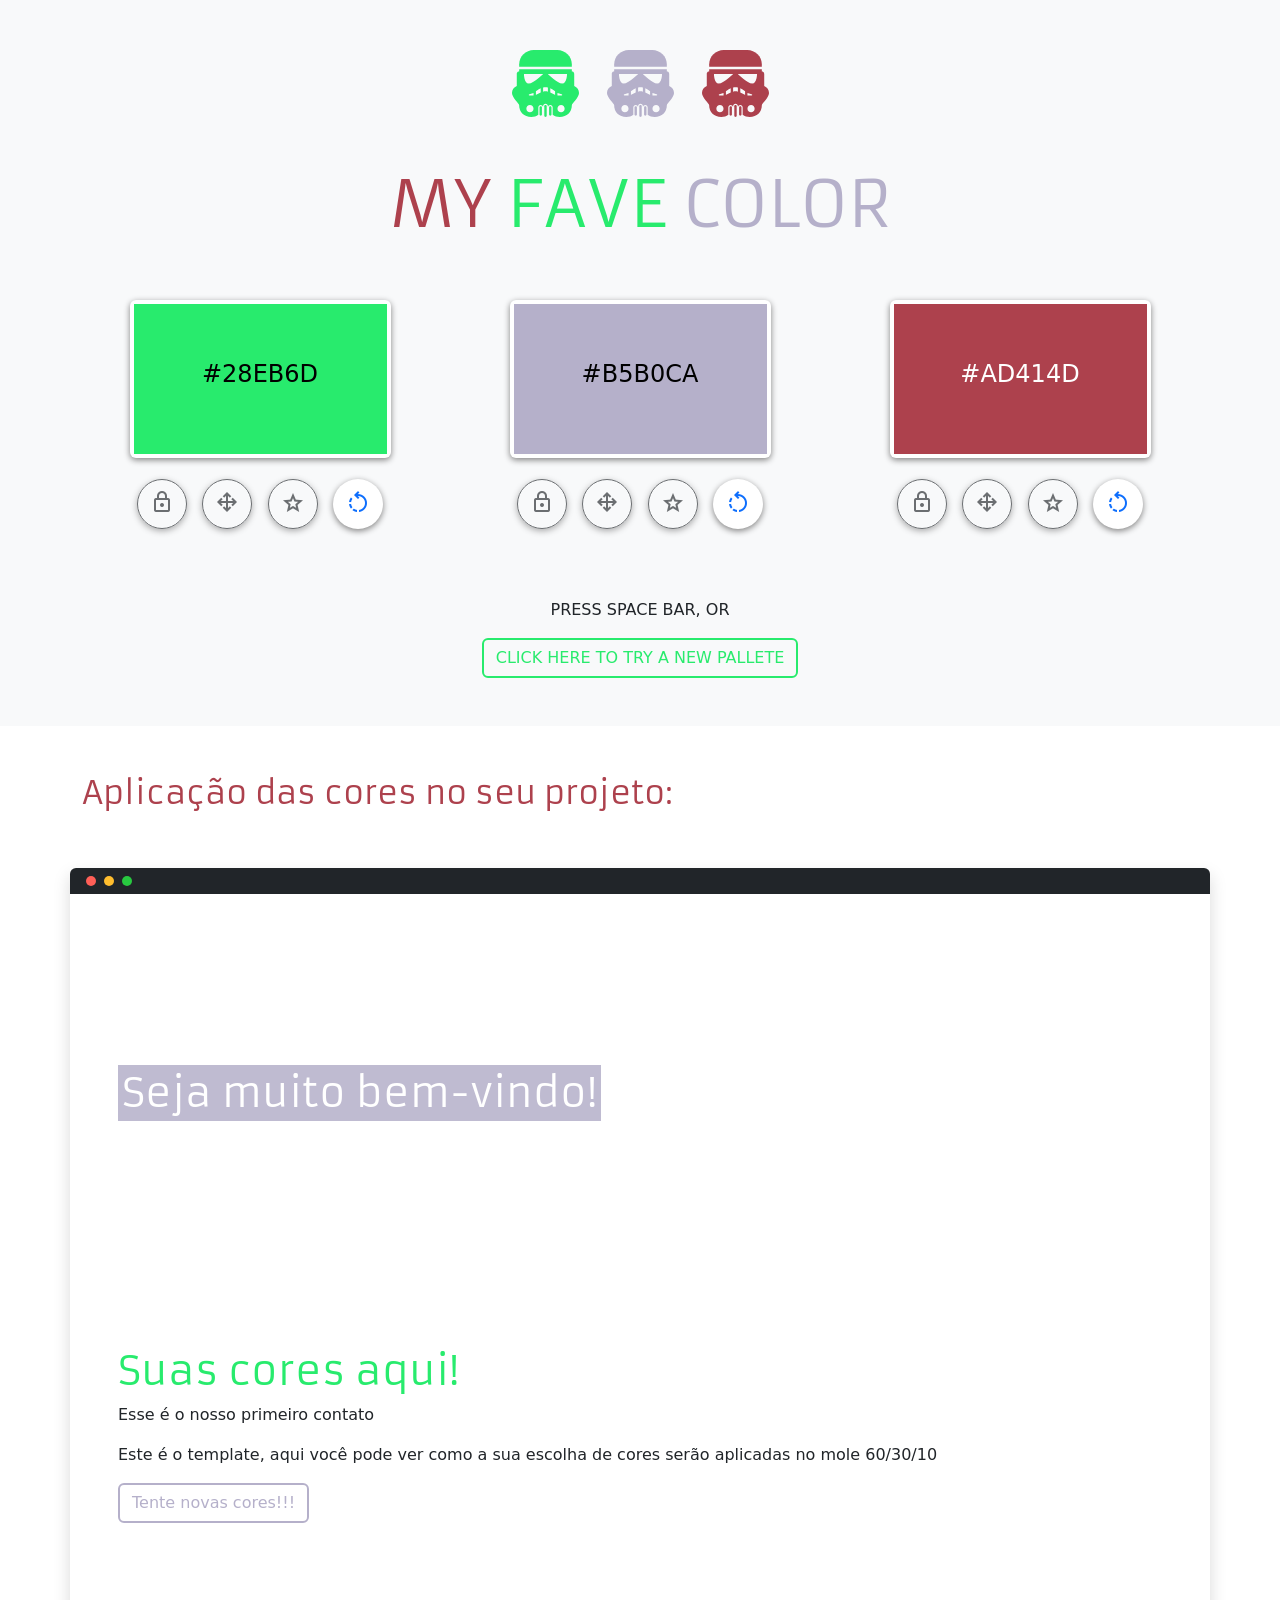
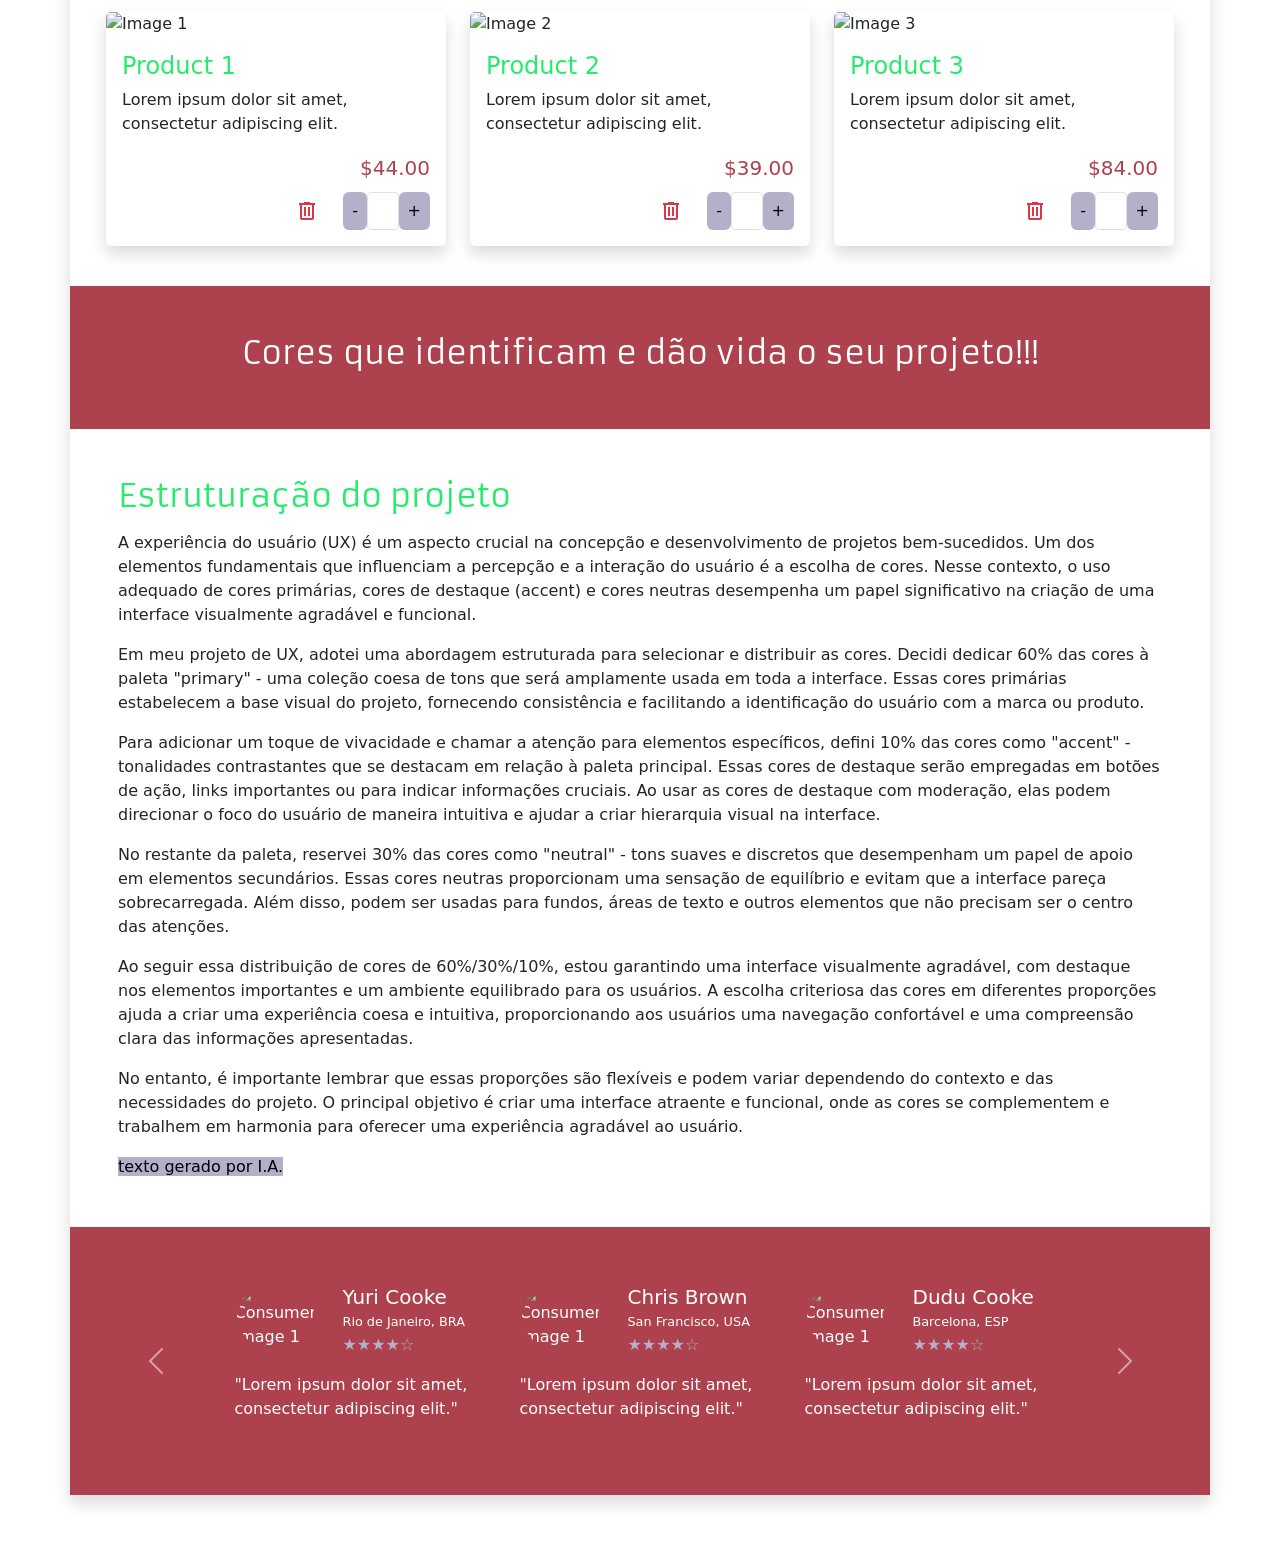
==== commit 8832b9db: "ajuste no contraste do texto sobre a cor / alteracao do codigo e simplificacao / uso de classes para" ====
--- a/randomColor/index.html
+++ b/randomColor/index.html
@@ -1,123 +1,170 @@
 <!DOCTYPE html>
 <html lang="pt-br">
+
 <head>
-    <meta charset="UTF-8">
-    <meta name="viewport" content="width=device-width, initial-scale=1.0">
-    <meta http-equiv="X-UA-Compatible" content="ie=edge">
-    <title>Random Color</title>
-
-    <!-- CSS Bootstrap -->
-    <link href="https://cdn.jsdelivr.net/npm/bootstrap@5.0.2/dist/css/bootstrap.min.css" rel="stylesheet"
-        integrity="sha384-EVSTQN3/azprG1Anm3QDgpJLIm9Nao0Yz1ztcQTwFspd3yD65VohhpuuCOmLASjC" crossorigin="anonymous">
-    <!-- CSS theme styles -->
-    <link rel="stylesheet" type="text/css" href="styles.css">
-    <!-- google icons -->
-    <link rel="stylesheet" href="https://fonts.googleapis.com/css2?family=Material+Symbols+Outlined:opsz,wght,FILL,GRAD@20..48,100..700,0..1,-50..200" />
+  <meta charset="UTF-8">
+  <meta name="viewport" content="width=device-width, initial-scale=1.0">
+  <meta http-equiv="X-UA-Compatible" content="ie=edge">
+  <title>Random Color</title>
+
+  <!-- CSS Bootstrap -->
+  <link href="https://cdn.jsdelivr.net/npm/bootstrap@5.0.2/dist/css/bootstrap.min.css" rel="stylesheet"
+    integrity="sha384-EVSTQN3/azprG1Anm3QDgpJLIm9Nao0Yz1ztcQTwFspd3yD65VohhpuuCOmLASjC" crossorigin="anonymous">
+  <!-- CSS theme styles -->
+  <link rel="stylesheet" type="text/css" href="styles.css">
+  <!-- google icons -->
+  <link rel="stylesheet"
+    href="https://fonts.googleapis.com/css2?family=Material+Symbols+Outlined:opsz,wght,FILL,GRAD@48,400,1,0" />
 </head>
+
 <body>
-    <main>
-
-
-        <section id="color-intro">
-            <div class="container-fluid bg-light py-5">
-                <div class="container">
-
-                    <div class="row justify-content-center">
-                        <div class="col-3 col-md-1 text-center">
-                            <svg class="svg-icon-1" viewBox="0 0 20 20">
-                                <path fill="none" d="M8.652,16.404c-0.186,0-0.337,0.151-0.337,0.337v2.022c0,0.186,0.151,0.337,0.337,0.337s0.337-0.151,0.337-0.337v-2.022C8.989,16.555,8.838,16.404,8.652,16.404z"></path>
-                                <path fill="none" d="M11.348,16.404c-0.186,0-0.337,0.151-0.337,0.337v2.022c0,0.186,0.151,0.337,0.337,0.337s0.337-0.151,0.337-0.337v-2.022C11.685,16.555,11.535,16.404,11.348,16.404z"></path>
-                                <path fill="none" d="M17.415,5.281V4.607c0-2.224-1.847-4.045-4.103-4.045H10H6.687c-2.256,0-4.103,1.82-4.103,4.045v0.674H10H17.415z"></path>
-                                <path fill="none" d="M18.089,10.674V7.304c0,0,0-0.674-0.674-0.674V5.955H10H2.585v0.674c-0.674,0-0.674,0.674-0.674,0.674v3.371c-0.855,0.379-1.348,1.084-1.348,2.022c0,1.253,2.009,3.008,2.009,3.371c0,2.022,1.398,3.371,3.436,3.371c0.746,0,1.43-0.236,1.98-0.627c-0.001-0.016-0.009-0.03-0.009-0.047v-2.022c0-0.372,0.303-0.674,0.674-0.674c0.301,0,0.547,0.201,0.633,0.474h0.041v-0.137c0-0.372,0.303-0.674,0.674-0.674s0.674,0.302,0.674,0.674v0.137h0.041c0.086-0.273,0.332-0.474,0.633-0.474c0.371,0,0.674,0.302,0.674,0.674v2.022c0,0.016-0.008,0.03-0.009,0.047c0.55,0.391,1.234,0.627,1.98,0.627c2.039,0,3.436-1.348,3.436-3.371c0-0.362,2.009-2.118,2.009-3.371C19.438,11.758,18.944,11.053,18.089,10.674z M5.618,18.089c-0.558,0-1.011-0.453-1.011-1.011s0.453-1.011,1.011-1.011s1.011,0.453,1.011,1.011S6.177,18.089,5.618,18.089z M6.629,13.371H5.474c-0.112,0-0.192-0.061-0.192-0.135c0-0.074,0.08-0.151,0.192-0.174l1.156-0.365V13.371z M8.652,12.521c-0.394,0.163-0.774,0.366-1.148,0.55c-0.061,0.03-0.132,0.052-0.2,0.076v-0.934c0.479-0.411,0.906-0.694,1.348-0.879V12.521z M5.281,10c-1.348,0-1.348-2.696-1.348-2.696h5.393C9.326,7.304,6.629,10,5.281,10z M10.674,12.296c-0.22-0.053-0.444-0.084-0.674-0.084s-0.454,0.032-0.674,0.084v-1.168C9.539,11.086,9.762,11.06,10,11.05c0.238,0.01,0.461,0.036,0.674,0.078V12.296z M12.696,13.146c-0.068-0.024-0.14-0.046-0.2-0.076c-0.374-0.184-0.754-0.386-1.148-0.55v-1.188c0.442,0.185,0.87,0.467,1.348,0.879V13.146zM14.382,18.089c-0.558,0-1.011-0.453-1.011-1.011s0.453-1.011,1.011-1.011c0.558,0,1.011,0.453,1.011,1.011S14.94,18.089,14.382,18.089z M13.371,13.371v-0.674l1.156,0.365c0.112,0.022,0.192,0.099,0.192,0.174c0,0.074-0.08,0.135-0.192,0.135H13.371z M14.719,10c-1.348,0-4.045-2.696-4.045-2.696h5.393C16.067,7.304,16.067,10,14.719,10z"></path>
-                                <path fill="none" d="M10,16.067c-0.186,0-0.337,0.151-0.337,0.337V19.1c0,0.186,0.151,0.337,0.337,0.337s0.337-0.151,0.337-0.337v-2.696C10.337,16.218,10.186,16.067,10,16.067z"></path>
-                            </svg>
-                        </div>
-                        <div class="col-3 col-md-1 text-center">
-                            <svg class="svg-icon-2" viewBox="0 0 20 20">
-                                <path fill="none" d="M8.652,16.404c-0.186,0-0.337,0.151-0.337,0.337v2.022c0,0.186,0.151,0.337,0.337,0.337s0.337-0.151,0.337-0.337v-2.022C8.989,16.555,8.838,16.404,8.652,16.404z"></path>
-                                <path fill="none" d="M11.348,16.404c-0.186,0-0.337,0.151-0.337,0.337v2.022c0,0.186,0.151,0.337,0.337,0.337s0.337-0.151,0.337-0.337v-2.022C11.685,16.555,11.535,16.404,11.348,16.404z"></path>
-                                <path fill="none" d="M17.415,5.281V4.607c0-2.224-1.847-4.045-4.103-4.045H10H6.687c-2.256,0-4.103,1.82-4.103,4.045v0.674H10H17.415z"></path>
-                                <path fill="none" d="M18.089,10.674V7.304c0,0,0-0.674-0.674-0.674V5.955H10H2.585v0.674c-0.674,0-0.674,0.674-0.674,0.674v3.371c-0.855,0.379-1.348,1.084-1.348,2.022c0,1.253,2.009,3.008,2.009,3.371c0,2.022,1.398,3.371,3.436,3.371c0.746,0,1.43-0.236,1.98-0.627c-0.001-0.016-0.009-0.03-0.009-0.047v-2.022c0-0.372,0.303-0.674,0.674-0.674c0.301,0,0.547,0.201,0.633,0.474h0.041v-0.137c0-0.372,0.303-0.674,0.674-0.674s0.674,0.302,0.674,0.674v0.137h0.041c0.086-0.273,0.332-0.474,0.633-0.474c0.371,0,0.674,0.302,0.674,0.674v2.022c0,0.016-0.008,0.03-0.009,0.047c0.55,0.391,1.234,0.627,1.98,0.627c2.039,0,3.436-1.348,3.436-3.371c0-0.362,2.009-2.118,2.009-3.371C19.438,11.758,18.944,11.053,18.089,10.674z M5.618,18.089c-0.558,0-1.011-0.453-1.011-1.011s0.453-1.011,1.011-1.011s1.011,0.453,1.011,1.011S6.177,18.089,5.618,18.089z M6.629,13.371H5.474c-0.112,0-0.192-0.061-0.192-0.135c0-0.074,0.08-0.151,0.192-0.174l1.156-0.365V13.371z M8.652,12.521c-0.394,0.163-0.774,0.366-1.148,0.55c-0.061,0.03-0.132,0.052-0.2,0.076v-0.934c0.479-0.411,0.906-0.694,1.348-0.879V12.521z M5.281,10c-1.348,0-1.348-2.696-1.348-2.696h5.393C9.326,7.304,6.629,10,5.281,10z M10.674,12.296c-0.22-0.053-0.444-0.084-0.674-0.084s-0.454,0.032-0.674,0.084v-1.168C9.539,11.086,9.762,11.06,10,11.05c0.238,0.01,0.461,0.036,0.674,0.078V12.296z M12.696,13.146c-0.068-0.024-0.14-0.046-0.2-0.076c-0.374-0.184-0.754-0.386-1.148-0.55v-1.188c0.442,0.185,0.87,0.467,1.348,0.879V13.146zM14.382,18.089c-0.558,0-1.011-0.453-1.011-1.011s0.453-1.011,1.011-1.011c0.558,0,1.011,0.453,1.011,1.011S14.94,18.089,14.382,18.089z M13.371,13.371v-0.674l1.156,0.365c0.112,0.022,0.192,0.099,0.192,0.174c0,0.074-0.08,0.135-0.192,0.135H13.371z M14.719,10c-1.348,0-4.045-2.696-4.045-2.696h5.393C16.067,7.304,16.067,10,14.719,10z"></path>
-                                <path fill="none" d="M10,16.067c-0.186,0-0.337,0.151-0.337,0.337V19.1c0,0.186,0.151,0.337,0.337,0.337s0.337-0.151,0.337-0.337v-2.696C10.337,16.218,10.186,16.067,10,16.067z"></path>
-                            </svg>
-                        </div>
-                        <div class="col-3 col-md-1 text-center">
-                            <svg class="svg-icon-3" viewBox="0 0 20 20">
-                                <path fill="none" d="M8.652,16.404c-0.186,0-0.337,0.151-0.337,0.337v2.022c0,0.186,0.151,0.337,0.337,0.337s0.337-0.151,0.337-0.337v-2.022C8.989,16.555,8.838,16.404,8.652,16.404z"></path>
-                                <path fill="none" d="M11.348,16.404c-0.186,0-0.337,0.151-0.337,0.337v2.022c0,0.186,0.151,0.337,0.337,0.337s0.337-0.151,0.337-0.337v-2.022C11.685,16.555,11.535,16.404,11.348,16.404z"></path>
-                                <path fill="none" d="M17.415,5.281V4.607c0-2.224-1.847-4.045-4.103-4.045H10H6.687c-2.256,0-4.103,1.82-4.103,4.045v0.674H10H17.415z"></path>
-                                <path fill="none" d="M18.089,10.674V7.304c0,0,0-0.674-0.674-0.674V5.955H10H2.585v0.674c-0.674,0-0.674,0.674-0.674,0.674v3.371c-0.855,0.379-1.348,1.084-1.348,2.022c0,1.253,2.009,3.008,2.009,3.371c0,2.022,1.398,3.371,3.436,3.371c0.746,0,1.43-0.236,1.98-0.627c-0.001-0.016-0.009-0.03-0.009-0.047v-2.022c0-0.372,0.303-0.674,0.674-0.674c0.301,0,0.547,0.201,0.633,0.474h0.041v-0.137c0-0.372,0.303-0.674,0.674-0.674s0.674,0.302,0.674,0.674v0.137h0.041c0.086-0.273,0.332-0.474,0.633-0.474c0.371,0,0.674,0.302,0.674,0.674v2.022c0,0.016-0.008,0.03-0.009,0.047c0.55,0.391,1.234,0.627,1.98,0.627c2.039,0,3.436-1.348,3.436-3.371c0-0.362,2.009-2.118,2.009-3.371C19.438,11.758,18.944,11.053,18.089,10.674z M5.618,18.089c-0.558,0-1.011-0.453-1.011-1.011s0.453-1.011,1.011-1.011s1.011,0.453,1.011,1.011S6.177,18.089,5.618,18.089z M6.629,13.371H5.474c-0.112,0-0.192-0.061-0.192-0.135c0-0.074,0.08-0.151,0.192-0.174l1.156-0.365V13.371z M8.652,12.521c-0.394,0.163-0.774,0.366-1.148,0.55c-0.061,0.03-0.132,0.052-0.2,0.076v-0.934c0.479-0.411,0.906-0.694,1.348-0.879V12.521z M5.281,10c-1.348,0-1.348-2.696-1.348-2.696h5.393C9.326,7.304,6.629,10,5.281,10z M10.674,12.296c-0.22-0.053-0.444-0.084-0.674-0.084s-0.454,0.032-0.674,0.084v-1.168C9.539,11.086,9.762,11.06,10,11.05c0.238,0.01,0.461,0.036,0.674,0.078V12.296z M12.696,13.146c-0.068-0.024-0.14-0.046-0.2-0.076c-0.374-0.184-0.754-0.386-1.148-0.55v-1.188c0.442,0.185,0.87,0.467,1.348,0.879V13.146zM14.382,18.089c-0.558,0-1.011-0.453-1.011-1.011s0.453-1.011,1.011-1.011c0.558,0,1.011,0.453,1.011,1.011S14.94,18.089,14.382,18.089z M13.371,13.371v-0.674l1.156,0.365c0.112,0.022,0.192,0.099,0.192,0.174c0,0.074-0.08,0.135-0.192,0.135H13.371z M14.719,10c-1.348,0-4.045-2.696-4.045-2.696h5.393C16.067,7.304,16.067,10,14.719,10z"></path>
-                                <path fill="none" d="M10,16.067c-0.186,0-0.337,0.151-0.337,0.337V19.1c0,0.186,0.151,0.337,0.337,0.337s0.337-0.151,0.337-0.337v-2.696C10.337,16.218,10.186,16.067,10,16.067z"></path>
-                            </svg>
-                        </div>
-                    </div>
-
-
-                    <div class="row text-center d-flex justify-content-around align-items-center py-5">
-                        <h1 style="font-size: 4rem;"><span class="neutral">MINHA <span class="primary">COR <span class="accent">FAVORITA</h1>
-                           
-                    </div>
-                    <div class="row text-center d-flex justify-content-around align-items-center">
-                        <div class="col-md-3">
-                            <div class="card rounded  p-1 bg-white">
-                                <div class="card-color bgPrimary">
-                                    <h4 id="color1"></h4>
-                                </div>
-                            </div>
-                            <div class="my-3">
-                                <button class="btn rounded-pill btn-tools" disabled><span class="material-symbols-outlined">lock</span></button>
-                                <button class="btn rounded-pill btn-tools" disabled><span class="material-symbols-outlined">drag_pan</span></button>
-                                <button class="btn rounded-pill btn-tools" disabled><span class="material-symbols-outlined">star</span></button>
-                                <button class="btn rounded-pill btn-tools text-primary" onclick="changeColor('color1')" title="refresh" ><span class="material-symbols-outlined">rotate_left</span></button>
-                                
-                            </div>
-                        </div>
-                        <div class="col-md-3">
-                            <div class="card rounded  p-1 bg-white">
-                                <div class="card-color bgAccent">
-                                    <h4 id="color2"></h4>
-                                </div>
-                            </div>
-                            <div class="my-3">
-                                <button class="btn rounded-pill btn-tools" disabled><span class="material-symbols-outlined">lock</span></button>
-                                <button class="btn rounded-pill btn-tools" disabled><span class="material-symbols-outlined">drag_pan</span></button>
-                                <button class="btn rounded-pill btn-tools" disabled><span class="material-symbols-outlined">star</span></button>
-                                <button class="btn rounded-pill btn-tools text-primary" onclick="changeColor('color2')"><span class="material-symbols-outlined">rotate_left</span></button>
-                            </div>
-                        </div>
-                        <div class="col-md-3">
-                            <div class="card rounded  p-1 bg-white">
-                                <div class="card-color bgNeutral">
-                                    <h4 id="color3"></h4>
-                                </div>
-                            </div>
-                            <div class="my-3">
-                                <button class="btn rounded-pill btn-tools" disabled><span class="material-symbols-outlined">lock</span></button>
-                                <button class="btn rounded-pill btn-tools" disabled><span class="material-symbols-outlined">drag_pan</span></button>
-                                <button class="btn rounded-pill btn-tools" disabled><span class="material-symbols-outlined">star</span></button>
-                                <button class="btn rounded-pill btn-tools text-primary" onclick="changeColor('color3')" ><span class="material-symbols-outlined">rotate_left</span></button>
-
-                            </div>
-                        </div>
-                        <div class="mt-5">
-                            <p>PRESS SPACE BAR, OR</p>
-                            <button class="btn btn-outline-dark btn-rounded mt-1ß" onclick="newThemeColor()">CLICK HERE TO TRY A NEW PALLETE</button>
-                        </div>
-                    </div>
-                </div>
-            </div>
-        </section>
-
-
-
-        
-        <!--section id="color-test">
+  <main>
+
+
+    <section id="color-intro">
+      <div class="container-fluid bg-light py-5">
+        <div class="container">
+
+          <div class="row justify-content-center">
+            <div class="col-3 col-md-1 text-center">
+              <svg class="svg-icon-1" viewBox="0 0 20 20">
+                <path fill="none"
+                  d="M8.652,16.404c-0.186,0-0.337,0.151-0.337,0.337v2.022c0,0.186,0.151,0.337,0.337,0.337s0.337-0.151,0.337-0.337v-2.022C8.989,16.555,8.838,16.404,8.652,16.404z">
+                </path>
+                <path fill="none"
+                  d="M11.348,16.404c-0.186,0-0.337,0.151-0.337,0.337v2.022c0,0.186,0.151,0.337,0.337,0.337s0.337-0.151,0.337-0.337v-2.022C11.685,16.555,11.535,16.404,11.348,16.404z">
+                </path>
+                <path fill="none"
+                  d="M17.415,5.281V4.607c0-2.224-1.847-4.045-4.103-4.045H10H6.687c-2.256,0-4.103,1.82-4.103,4.045v0.674H10H17.415z">
+                </path>
+                <path fill="none"
+                  d="M18.089,10.674V7.304c0,0,0-0.674-0.674-0.674V5.955H10H2.585v0.674c-0.674,0-0.674,0.674-0.674,0.674v3.371c-0.855,0.379-1.348,1.084-1.348,2.022c0,1.253,2.009,3.008,2.009,3.371c0,2.022,1.398,3.371,3.436,3.371c0.746,0,1.43-0.236,1.98-0.627c-0.001-0.016-0.009-0.03-0.009-0.047v-2.022c0-0.372,0.303-0.674,0.674-0.674c0.301,0,0.547,0.201,0.633,0.474h0.041v-0.137c0-0.372,0.303-0.674,0.674-0.674s0.674,0.302,0.674,0.674v0.137h0.041c0.086-0.273,0.332-0.474,0.633-0.474c0.371,0,0.674,0.302,0.674,0.674v2.022c0,0.016-0.008,0.03-0.009,0.047c0.55,0.391,1.234,0.627,1.98,0.627c2.039,0,3.436-1.348,3.436-3.371c0-0.362,2.009-2.118,2.009-3.371C19.438,11.758,18.944,11.053,18.089,10.674z M5.618,18.089c-0.558,0-1.011-0.453-1.011-1.011s0.453-1.011,1.011-1.011s1.011,0.453,1.011,1.011S6.177,18.089,5.618,18.089z M6.629,13.371H5.474c-0.112,0-0.192-0.061-0.192-0.135c0-0.074,0.08-0.151,0.192-0.174l1.156-0.365V13.371z M8.652,12.521c-0.394,0.163-0.774,0.366-1.148,0.55c-0.061,0.03-0.132,0.052-0.2,0.076v-0.934c0.479-0.411,0.906-0.694,1.348-0.879V12.521z M5.281,10c-1.348,0-1.348-2.696-1.348-2.696h5.393C9.326,7.304,6.629,10,5.281,10z M10.674,12.296c-0.22-0.053-0.444-0.084-0.674-0.084s-0.454,0.032-0.674,0.084v-1.168C9.539,11.086,9.762,11.06,10,11.05c0.238,0.01,0.461,0.036,0.674,0.078V12.296z M12.696,13.146c-0.068-0.024-0.14-0.046-0.2-0.076c-0.374-0.184-0.754-0.386-1.148-0.55v-1.188c0.442,0.185,0.87,0.467,1.348,0.879V13.146zM14.382,18.089c-0.558,0-1.011-0.453-1.011-1.011s0.453-1.011,1.011-1.011c0.558,0,1.011,0.453,1.011,1.011S14.94,18.089,14.382,18.089z M13.371,13.371v-0.674l1.156,0.365c0.112,0.022,0.192,0.099,0.192,0.174c0,0.074-0.08,0.135-0.192,0.135H13.371z M14.719,10c-1.348,0-4.045-2.696-4.045-2.696h5.393C16.067,7.304,16.067,10,14.719,10z">
+                </path>
+                <path fill="none"
+                  d="M10,16.067c-0.186,0-0.337,0.151-0.337,0.337V19.1c0,0.186,0.151,0.337,0.337,0.337s0.337-0.151,0.337-0.337v-2.696C10.337,16.218,10.186,16.067,10,16.067z">
+                </path>
+              </svg>
+            </div>
+            <div class="col-3 col-md-1 text-center">
+              <svg class="svg-icon-2" viewBox="0 0 20 20">
+                <path fill="none"
+                  d="M8.652,16.404c-0.186,0-0.337,0.151-0.337,0.337v2.022c0,0.186,0.151,0.337,0.337,0.337s0.337-0.151,0.337-0.337v-2.022C8.989,16.555,8.838,16.404,8.652,16.404z">
+                </path>
+                <path fill="none"
+                  d="M11.348,16.404c-0.186,0-0.337,0.151-0.337,0.337v2.022c0,0.186,0.151,0.337,0.337,0.337s0.337-0.151,0.337-0.337v-2.022C11.685,16.555,11.535,16.404,11.348,16.404z">
+                </path>
+                <path fill="none"
+                  d="M17.415,5.281V4.607c0-2.224-1.847-4.045-4.103-4.045H10H6.687c-2.256,0-4.103,1.82-4.103,4.045v0.674H10H17.415z">
+                </path>
+                <path fill="none"
+                  d="M18.089,10.674V7.304c0,0,0-0.674-0.674-0.674V5.955H10H2.585v0.674c-0.674,0-0.674,0.674-0.674,0.674v3.371c-0.855,0.379-1.348,1.084-1.348,2.022c0,1.253,2.009,3.008,2.009,3.371c0,2.022,1.398,3.371,3.436,3.371c0.746,0,1.43-0.236,1.98-0.627c-0.001-0.016-0.009-0.03-0.009-0.047v-2.022c0-0.372,0.303-0.674,0.674-0.674c0.301,0,0.547,0.201,0.633,0.474h0.041v-0.137c0-0.372,0.303-0.674,0.674-0.674s0.674,0.302,0.674,0.674v0.137h0.041c0.086-0.273,0.332-0.474,0.633-0.474c0.371,0,0.674,0.302,0.674,0.674v2.022c0,0.016-0.008,0.03-0.009,0.047c0.55,0.391,1.234,0.627,1.98,0.627c2.039,0,3.436-1.348,3.436-3.371c0-0.362,2.009-2.118,2.009-3.371C19.438,11.758,18.944,11.053,18.089,10.674z M5.618,18.089c-0.558,0-1.011-0.453-1.011-1.011s0.453-1.011,1.011-1.011s1.011,0.453,1.011,1.011S6.177,18.089,5.618,18.089z M6.629,13.371H5.474c-0.112,0-0.192-0.061-0.192-0.135c0-0.074,0.08-0.151,0.192-0.174l1.156-0.365V13.371z M8.652,12.521c-0.394,0.163-0.774,0.366-1.148,0.55c-0.061,0.03-0.132,0.052-0.2,0.076v-0.934c0.479-0.411,0.906-0.694,1.348-0.879V12.521z M5.281,10c-1.348,0-1.348-2.696-1.348-2.696h5.393C9.326,7.304,6.629,10,5.281,10z M10.674,12.296c-0.22-0.053-0.444-0.084-0.674-0.084s-0.454,0.032-0.674,0.084v-1.168C9.539,11.086,9.762,11.06,10,11.05c0.238,0.01,0.461,0.036,0.674,0.078V12.296z M12.696,13.146c-0.068-0.024-0.14-0.046-0.2-0.076c-0.374-0.184-0.754-0.386-1.148-0.55v-1.188c0.442,0.185,0.87,0.467,1.348,0.879V13.146zM14.382,18.089c-0.558,0-1.011-0.453-1.011-1.011s0.453-1.011,1.011-1.011c0.558,0,1.011,0.453,1.011,1.011S14.94,18.089,14.382,18.089z M13.371,13.371v-0.674l1.156,0.365c0.112,0.022,0.192,0.099,0.192,0.174c0,0.074-0.08,0.135-0.192,0.135H13.371z M14.719,10c-1.348,0-4.045-2.696-4.045-2.696h5.393C16.067,7.304,16.067,10,14.719,10z">
+                </path>
+                <path fill="none"
+                  d="M10,16.067c-0.186,0-0.337,0.151-0.337,0.337V19.1c0,0.186,0.151,0.337,0.337,0.337s0.337-0.151,0.337-0.337v-2.696C10.337,16.218,10.186,16.067,10,16.067z">
+                </path>
+              </svg>
+            </div>
+            <div class="col-3 col-md-1 text-center">
+              <svg class="svg-icon-3" viewBox="0 0 20 20">
+                <path fill="none"
+                  d="M8.652,16.404c-0.186,0-0.337,0.151-0.337,0.337v2.022c0,0.186,0.151,0.337,0.337,0.337s0.337-0.151,0.337-0.337v-2.022C8.989,16.555,8.838,16.404,8.652,16.404z">
+                </path>
+                <path fill="none"
+                  d="M11.348,16.404c-0.186,0-0.337,0.151-0.337,0.337v2.022c0,0.186,0.151,0.337,0.337,0.337s0.337-0.151,0.337-0.337v-2.022C11.685,16.555,11.535,16.404,11.348,16.404z">
+                </path>
+                <path fill="none"
+                  d="M17.415,5.281V4.607c0-2.224-1.847-4.045-4.103-4.045H10H6.687c-2.256,0-4.103,1.82-4.103,4.045v0.674H10H17.415z">
+                </path>
+                <path fill="none"
+                  d="M18.089,10.674V7.304c0,0,0-0.674-0.674-0.674V5.955H10H2.585v0.674c-0.674,0-0.674,0.674-0.674,0.674v3.371c-0.855,0.379-1.348,1.084-1.348,2.022c0,1.253,2.009,3.008,2.009,3.371c0,2.022,1.398,3.371,3.436,3.371c0.746,0,1.43-0.236,1.98-0.627c-0.001-0.016-0.009-0.03-0.009-0.047v-2.022c0-0.372,0.303-0.674,0.674-0.674c0.301,0,0.547,0.201,0.633,0.474h0.041v-0.137c0-0.372,0.303-0.674,0.674-0.674s0.674,0.302,0.674,0.674v0.137h0.041c0.086-0.273,0.332-0.474,0.633-0.474c0.371,0,0.674,0.302,0.674,0.674v2.022c0,0.016-0.008,0.03-0.009,0.047c0.55,0.391,1.234,0.627,1.98,0.627c2.039,0,3.436-1.348,3.436-3.371c0-0.362,2.009-2.118,2.009-3.371C19.438,11.758,18.944,11.053,18.089,10.674z M5.618,18.089c-0.558,0-1.011-0.453-1.011-1.011s0.453-1.011,1.011-1.011s1.011,0.453,1.011,1.011S6.177,18.089,5.618,18.089z M6.629,13.371H5.474c-0.112,0-0.192-0.061-0.192-0.135c0-0.074,0.08-0.151,0.192-0.174l1.156-0.365V13.371z M8.652,12.521c-0.394,0.163-0.774,0.366-1.148,0.55c-0.061,0.03-0.132,0.052-0.2,0.076v-0.934c0.479-0.411,0.906-0.694,1.348-0.879V12.521z M5.281,10c-1.348,0-1.348-2.696-1.348-2.696h5.393C9.326,7.304,6.629,10,5.281,10z M10.674,12.296c-0.22-0.053-0.444-0.084-0.674-0.084s-0.454,0.032-0.674,0.084v-1.168C9.539,11.086,9.762,11.06,10,11.05c0.238,0.01,0.461,0.036,0.674,0.078V12.296z M12.696,13.146c-0.068-0.024-0.14-0.046-0.2-0.076c-0.374-0.184-0.754-0.386-1.148-0.55v-1.188c0.442,0.185,0.87,0.467,1.348,0.879V13.146zM14.382,18.089c-0.558,0-1.011-0.453-1.011-1.011s0.453-1.011,1.011-1.011c0.558,0,1.011,0.453,1.011,1.011S14.94,18.089,14.382,18.089z M13.371,13.371v-0.674l1.156,0.365c0.112,0.022,0.192,0.099,0.192,0.174c0,0.074-0.08,0.135-0.192,0.135H13.371z M14.719,10c-1.348,0-4.045-2.696-4.045-2.696h5.393C16.067,7.304,16.067,10,14.719,10z">
+                </path>
+                <path fill="none"
+                  d="M10,16.067c-0.186,0-0.337,0.151-0.337,0.337V19.1c0,0.186,0.151,0.337,0.337,0.337s0.337-0.151,0.337-0.337v-2.696C10.337,16.218,10.186,16.067,10,16.067z">
+                </path>
+              </svg>
+            </div>
+          </div>
+
+
+          <div class="row text-center d-flex justify-content-around align-items-center py-5">
+            <h1 style="font-size: 4rem;"><span class="text_neutral">MY <span class="text_primary">FAVE <span
+                    class="text_accent">COLOR </h1>
+
+          </div>
+          <div class="row text-center d-flex justify-content-around align-items-center">
+            <div class="col-md-3">
+              <div class="card rounded p-1 bg-white">
+                <div class="card-color primary">
+                  <h4 id="color1"></h4>
+                </div>
+              </div>
+              <div class="my-3">
+                <button class="btn rounded-pill btn-tools" disabled><span
+                    class="material-symbols-outlined">lock</span></button>
+                <button class="btn rounded-pill btn-tools" disabled><span
+                    class="material-symbols-outlined">drag_pan</span></button>
+                <button class="btn rounded-pill btn-tools" disabled><span
+                    class="material-symbols-outlined">star</span></button>
+                <button class="btn rounded-pill btn-tools text-primary" onclick="changeColor('color1')"
+                  title="refresh"><span class="material-symbols-outlined">rotate_left</span></button>
+
+              </div>
+            </div>
+            <div class="col-md-3">
+              <div class="card rounded  p-1 bg-white">
+                <div class="card-color accent">
+                  <h4 id="color2"></h4>
+                </div>
+              </div>
+              <div class="my-3">
+                <button class="btn rounded-pill btn-tools" disabled><span
+                    class="material-symbols-outlined">lock</span></button>
+                <button class="btn rounded-pill btn-tools" disabled><span
+                    class="material-symbols-outlined">drag_pan</span></button>
+                <button class="btn rounded-pill btn-tools" disabled><span
+                    class="material-symbols-outlined">star</span></button>
+                <button class="btn rounded-pill btn-tools text-primary" onclick="changeColor('color2')"><span
+                    class="material-symbols-outlined">rotate_left</span></button>
+              </div>
+            </div>
+            <div class="col-md-3">
+              <div class="card rounded  p-1 bg-white">
+                <div class="card-color neutral">
+                  <h4 id="color3"></h4>
+                </div>
+              </div>
+              <div class="my-3">
+                <button class="btn rounded-pill btn-tools" disabled><span
+                    class="material-symbols-outlined">lock</span></button>
+                <button class="btn rounded-pill btn-tools" disabled><span
+                    class="material-symbols-outlined">drag_pan</span></button>
+                <button class="btn rounded-pill btn-tools" disabled><span
+                    class="material-symbols-outlined">star</span></button>
+                <button class="btn rounded-pill btn-tools text-primary" onclick="changeColor('color3')"><span
+                    class="material-symbols-outlined">rotate_left</span></button>
+
+              </div>
+            </div>
+            <div class="mt-5">
+              <p>PRESS SPACE BAR, OR</p>
+              <button class="btn btn-outline-primary_A btn-rounded mt-1ß" onclick="newThemeColor()">CLICK HERE TO TRY A NEW
+                PALLETE</button>
+            </div>
+          </div>
+        </div>
+      </div>
+    </section>
+
+
+
+
+    <!--section id="color-test">
             <div class="container-fluid" >
                     <div class="row justify-content-center text-center " style="height: 90dvh;">
                         <div class="col-md-4 bgPrimary pt-5 ">
                             <h4 id="color1"></h4>
                         </div>
-                        <div class="col-md-4 bgAccent pt-5 ">
+                        <div class="col-md-4 accent pt-5 ">
                             <h4 id="color2"></h4>
                         </div>
                         <div class="col-md-4 bgNeutral pt-5 ">
@@ -133,111 +180,518 @@
 
             </div>
         </section-->
-        <section id="template_1">
-            <div class="container-fluid">
-                <div class="container neutral">
-                    <div class="row justify-content-center my-5">
-                        <h2>Aplicação das cores no seu projeto:</h2>
-                        <!--selecione uma tag para o tema do seu site: carro / moda / flores / etc-->
-                    </div>
-                </div>
-            </div>
-            <div class="container-fluid my-5">
-                <div class="container shadow">
-                    <div class="row justify-content-center">
-                        <div class="bg-dark py-1 rounded-top">
-                            <div class="d-flex justify-content-start">
-                                <div class="browser-circle red m-1"></div>
-                                <div class="browser-circle yellow m-1"></div>
-                                <div class="browser-circle green m-1"></div>
-                            </div>
-                        </div>
-                    </div>
-                    <div class="row justify-content-center">
-                        <div class="hero p-5">
-                            <h1 class="bgHero text-white p-1">Seja muito bem-vindo!</h1>
-                        </div>
-                        <div class="p-5">
-                            <h1 class="primary">Suas cores aqui!</h1>
-                            <p>Esse é o nosso primeiro contato</p>
-                            <p>Este é o template, aqui você pode ver como a sua escolha de cores serão aplicadas no mole 60/30/10</p>
-                            <button class="btn btn-pill bgAccent" onclick="newThemeColor()">Tente novas cores!!!</button>
-                        </div>
-
-                    </div>
-
-                    <div class="row justify-content-center p-4">
-                        <div class="col-md-4">
-                            <div class="card borderNeutral">
-                                <div class="card-img">
-                                    <img src="https://source.unsplash.com/random/600x400/?car&1" class="card-img-top img-fluid" alt="Image 1">
-                                </div>
-                                <div class="card-body">
-                                  <h4 class="card-title">Product 1</h4>
-                                  <p class="card-text">Lorem ipsum dolor sit amet, consectetur adipiscing elit.</p>
-                                  <button class="btn bgAccent">Saiba Mais</button>
-                                  <div id="counter1" class="counter mt-2">0</div>
-                                </div>
-                            </div>
-                        </div>
-                        <div class="col-md-4">
-                            <div class="card borderNeutral">
-                                <div class="card-img">
-                                    <img src="https://source.unsplash.com/random/600x400/?car&2" class="card-img-top img-fluid" alt="Image 2">
-                                </div>
-                                <div class="card-body">
-                                  <h4 class="card-title">Product 2</h4>
-                                  <p class="card-text">Lorem ipsum dolor sit amet, consectetur adipiscing elit.</p>
-                                  <button class="btn bgAccent">Saiba Mais</button>
-                                  <div id="counter1" class="counter mt-2">0</div>
-                                </div>
-                            </div>
-                        </div>
-                        <div class="col-md-4">
-                            <div class="card borderNeutral">
-                                <div class="card-img">
-                                    <img src="https://source.unsplash.com/random/600x400/?car&3" class="card-img-top img-fluid" alt="Image 3">
-                                </div>
-                                <div class="card-body">
-                                  <h4 class="card-title">Product 3</h4>
-                                  <p class="card-text">Lorem ipsum dolor sit amet, consectetur adipiscing elit.</p>
-                                  <button class="btn bgAccent">Saiba Mais</button>
-                                  <div id="counter1" class="counter mt-2">0</div>
-                                </div>
-                            </div>
-                        </div>
-                    </div>
-                    <div class="row bgNeutral p-5">
-                        <div class="col-md-12 text-center">
-                            <h2 id="textbanner">Cores que identificam e dão vida o seu projeto!!!</h2>
-                        </div>
-                    </div>
-                    <div class="row justify-content-center">
-                        <div class="p-5">
-                            <h2 class="primary mb-3">Estruturação do projeto</h2>
-                                <p>A experiência do usuário (UX) é um aspecto crucial na concepção e desenvolvimento de projetos bem-sucedidos. Um dos elementos fundamentais que influenciam a percepção e a interação do usuário é a escolha de cores. Nesse contexto, o uso adequado de cores primárias, cores de destaque (accent) e cores neutras desempenha um papel significativo na criação de uma interface visualmente agradável e funcional.</p>
-                                <p>Em meu projeto de UX, adotei uma abordagem estruturada para selecionar e distribuir as cores. Decidi dedicar 60% das cores à paleta "primary" - uma coleção coesa de tons que será amplamente usada em toda a interface. Essas cores primárias estabelecem a base visual do projeto, fornecendo consistência e facilitando a identificação do usuário com a marca ou produto.</p>
-                                <p>Para adicionar um toque de vivacidade e chamar a atenção para elementos específicos, defini 10% das cores como "accent" - tonalidades contrastantes que se destacam em relação à paleta principal. Essas cores de destaque serão empregadas em botões de ação, links importantes ou para indicar informações cruciais. Ao usar as cores de destaque com moderação, elas podem direcionar o foco do usuário de maneira intuitiva e ajudar a criar hierarquia visual na interface.</p>
-                                <p>No restante da paleta, reservei 30% das cores como "neutral" - tons suaves e discretos que desempenham um papel de apoio em elementos secundários. Essas cores neutras proporcionam uma sensação de equilíbrio e evitam que a interface pareça sobrecarregada. Além disso, podem ser usadas para fundos, áreas de texto e outros elementos que não precisam ser o centro das atenções.</p>
-                                <p>Ao seguir essa distribuição de cores de 60%/30%/10%, estou garantindo uma interface visualmente agradável, com destaque nos elementos importantes e um ambiente equilibrado para os usuários. A escolha criteriosa das cores em diferentes proporções ajuda a criar uma experiência coesa e intuitiva, proporcionando aos usuários uma navegação confortável e uma compreensão clara das informações apresentadas.</p>
-                                <p>No entanto, é importante lembrar que essas proporções são flexíveis e podem variar dependendo do contexto e das necessidades do projeto. O principal objetivo é criar uma interface atraente e funcional, onde as cores se complementem e trabalhem em harmonia para oferecer uma experiência agradável ao usuário.                                </p>
-                                <span class="accent">texto gerado por I.A.</span>
-                        </div>
-                    </div>
-                </div>
-            </div>
-        </section>
-    </main>
-
-
-    <!-- Bootstrap Bundle with Popper.js CDN -->
-    <script src="https://cdn.jsdelivr.net/npm/bootstrap@5.0.2/dist/js/bootstrap.bundle.min.js" integrity="sha384-MrcW6ZMFYlzcLA8Nl+NtUVF0sA7MsXsP1UyJoMp4YLEuNSfAP+JcXn/tWtIaxVXM" crossorigin="anonymous"></script>
-    
-    <!--==== SORTABLE JSS ====-->
-    <!-- jsDelivr :: Sortable :: Latest (https://www.jsdelivr.com/package/npm/sortablejs) -->
-    <script src="https://cdn.jsdelivr.net/npm/sortablejs@latest/Sortable.min.js"></script>
-
-    <!--<script src="assets/js/themes.js"></script>-->
-    <script src="newTheme.js" ></script>
+    <section id="template_1">
+      <div class="container-fluid">
+        <div class="container">
+          <div class="row justify-content-center my-5 text_neutral">
+            <h2>Aplicação das cores no seu projeto:</h2>
+            <!--selecione uma tag para o tema do seu site: carro / moda / flores / etc-->
+          </div>
+        </div>
+      </div>
+      <div class="container-fluid my-5">
+        <div class="container shadow">
+          <div class="row justify-content-center">
+            <div class="bg-dark py-1 rounded-top">
+              <div class="d-flex justify-content-start">
+                <div class="browser-circle red m-1"></div>
+                <div class="browser-circle yellow m-1"></div>
+                <div class="browser-circle green m-1"></div>
+              </div>
+            </div>
+          </div>
+          <div class="row justify-content-center">
+            <div class="hero p-5">
+              <h1 class="bgHero text-white p-1">Seja muito bem-vindo!</h1>
+            </div>
+            <div class="p-5">
+              <h1 class="text_primary">Suas cores aqui!</h1>
+              <p>Esse é o nosso primeiro contato</p>
+              <p>Este é o template, aqui você pode ver como a sua escolha de cores serão aplicadas no mole 60/30/10</p>
+              <button class="btn btn-pill btn-outline-accent" onclick="newThemeColor()">Tente novas cores!!!</button>
+            </div>
+
+          </div>
+
+          <div class="row justify-content-center p-4">
+            <div class="col-md-4 py-3">
+              <div class="card borderNeutral shadow">
+                <div class="card-img">
+                  <img src="https://source.unsplash.com/random/600x400/?car&1" class="card-img-top img-fluid"
+                    alt="Image 1">
+                </div>
+                <div class="card-body">
+                  <h4 class="card-title text_primary">Product 1</h4>
+                  <p class="card-text">Lorem ipsum dolor sit amet, consectetur adipiscing elit.</p>
+
+                  <div class="row justify-content-end align-items-center">
+                    <div class="d-flex justify-content-end">
+                      <h5 class="py-1 text_neutral" id="totalPrice1"></h5>
+                    </div>
+                  </div>
+
+                  <div class="row justify-content-end align-items-center">
+                    <div class="col-1 d-flex justify-content-end">
+                      <span class="material-symbols-outlined text-danger">delete</span>
+                    </div>
+                    <div class="col-6 col-md-4 d-flex justify-content-end">
+                      <button class="btn accent px-2" onclick="decrementQuantity(0)">-</button>
+                      <input id="form1" min="0" name="quantity" value="1" type="number"
+                        class="form-control form-control-sm w-100" />
+                      <button class="btn accent px-2" onclick="incrementQuantity(0)">+</button>
+                    </div>
+                  </div>
+                </div>
+              </div>
+            </div>
+
+            <div class="col-md-4 py-3">
+              <div class="card borderNeutral shadow">
+                <div class="card-img">
+                  <img src="https://source.unsplash.com/random/600x400/?car&2" class="card-img-top img-fluid"
+                    alt="Image 2">
+                </div>
+                <div class="card-body">
+                  <h4 class="card-title text_primary">Product 2</h4>
+                  <p class="card-text">Lorem ipsum dolor sit amet, consectetur adipiscing elit.</p>
+
+                  <div class="row justify-content-end align-items-center">
+                    <div class="d-flex justify-content-end">
+                      <h5 class="py-1 text_neutral" id="totalPrice2"></h5>
+                    </div>
+                  </div>
+
+                  <div class="row justify-content-end align-items-center">
+                    <div class="col-1 d-flex justify-content-end">
+                      <span class="material-symbols-outlined text-danger">delete</span>
+                    </div>
+                    <div class="col-6 col-md-4 d-flex justify-content-end">
+                      <button class="btn accent px-2" onclick="decrementQuantity(1)">-</button>
+                      <input id="form2" min="0" name="quantity" value="1" type="number"
+                        class="form-control form-control-sm w-100" />
+                      <button class="btn accent px-2" onclick="incrementQuantity(1)">+</button>
+                    </div>
+                  </div>
+                </div>
+              </div>
+            </div>
+
+            <div class="col-md-4 py-3">
+              <div class="card borderNeutral shadow">
+                <div class="card-img">
+                  <img src="https://source.unsplash.com/random/600x400/?car&3" class="card-img-top img-fluid"
+                    alt="Image 3">
+                </div>
+                <div class="card-body">
+                  <h4 class="card-title text_primary">Product 3</h4>
+                  <p class="card-text">Lorem ipsum dolor sit amet, consectetur adipiscing elit.</p>
+
+                  <div class="row justify-content-end align-items-center">
+                    <div class="d-flex justify-content-end">
+                      <h5 class="py-1 text_neutral" id="totalPrice3"></h5>
+                    </div>
+                  </div>
+
+                  <div class="row justify-content-end align-items-center">
+                    <div class="col-1 d-flex justify-content-end">
+                      <span class="material-symbols-outlined text-danger">delete</span>
+                    </div>
+                    <div class="col-6 col-md-4 d-flex justify-content-end">
+                      <button class="btn accent px-2" onclick="decrementQuantity(2)">-</button>
+                      <input id="form3" min="0" name="quantity" value="1" type="number"
+                        class="form-control form-control-sm w-100" />
+                      <button class="btn accent px-2" onclick="incrementQuantity(2)">+</button>
+                    </div>
+                  </div>
+                </div>
+              </div>
+            </div>
+          </div>
+          <div class="row neutral p-5">
+            <div class="col-md-12 text-center">
+              <h2>Cores que identificam e dão vida o seu projeto!!!</h2>
+            </div>
+          </div>
+          <div class="row justify-content-center">
+            <div class="p-5">
+              <h2 class="text_primary mb-3">Estruturação do projeto</h2>
+              <p>A experiência do usuário (UX) é um aspecto crucial na concepção e desenvolvimento de projetos
+                bem-sucedidos. Um dos elementos fundamentais que influenciam a percepção e a interação do usuário é a
+                escolha de cores. Nesse contexto, o uso adequado de cores primárias, cores de destaque (accent) e cores
+                neutras desempenha um papel significativo na criação de uma interface visualmente agradável e funcional.
+              </p>
+              <p>Em meu projeto de UX, adotei uma abordagem estruturada para selecionar e distribuir as cores. Decidi
+                dedicar 60% das cores à paleta "primary" - uma coleção coesa de tons que será amplamente usada em toda a
+                interface. Essas cores primárias estabelecem a base visual do projeto, fornecendo consistência e
+                facilitando a identificação do usuário com a marca ou produto.</p>
+              <p>Para adicionar um toque de vivacidade e chamar a atenção para elementos específicos, defini 10% das
+                cores como "accent" - tonalidades contrastantes que se destacam em relação à paleta principal. Essas
+                cores de destaque serão empregadas em botões de ação, links importantes ou para indicar informações
+                cruciais. Ao usar as cores de destaque com moderação, elas podem direcionar o foco do usuário de maneira
+                intuitiva e ajudar a criar hierarquia visual na interface.</p>
+              <p>No restante da paleta, reservei 30% das cores como "neutral" - tons suaves e discretos que desempenham
+                um papel de apoio em elementos secundários. Essas cores neutras proporcionam uma sensação de equilíbrio
+                e evitam que a interface pareça sobrecarregada. Além disso, podem ser usadas para fundos, áreas de texto
+                e outros elementos que não precisam ser o centro das atenções.</p>
+              <p>Ao seguir essa distribuição de cores de 60%/30%/10%, estou garantindo uma interface visualmente
+                agradável, com destaque nos elementos importantes e um ambiente equilibrado para os usuários. A escolha
+                criteriosa das cores em diferentes proporções ajuda a criar uma experiência coesa e intuitiva,
+                proporcionando aos usuários uma navegação confortável e uma compreensão clara das informações
+                apresentadas.</p>
+              <p>No entanto, é importante lembrar que essas proporções são flexíveis e podem variar dependendo do
+                contexto e das necessidades do projeto. O principal objetivo é criar uma interface atraente e funcional,
+                onde as cores se complementem e trabalhem em harmonia para oferecer uma experiência agradável ao
+                usuário. </p>
+              <span class="accent">texto gerado por I.A.</span>
+            </div>
+            <div id="myCarousel" class="carousel slide neutral py-5">
+              <div class="carousel-inner">
+                <div class="carousel-item active">
+                  <div class="row justify-content-center">
+                    <div class="col-md-3">
+                      <div class="card-carousel">
+                        <div class="card-body">
+                          <div class="row d-flex justify-content-start pb-3">
+                            <div class="col-md-4">
+                              <img src="https://source.unsplash.com/random/200x200/?face&1"
+                                class="card-img-top user-mask" alt="Consumer Image 1">
+                            </div>
+                            <div class="col-md-6">
+                              <h5 class="card-title mb-0">Yuri Cooke</h5>
+                              <span class="location">Rio de Janeiro, BRA</span>
+                              <div class="rating text_accent">
+                                <span>&#9733;</span><span>&#9733;</span><span>&#9733;</span><span>&#9733;</span><span>&#9734;</span>
+                              </div>
+                            </div>
+                          </div>
+                          <div class="row pb-3">
+                            <p class="card-text">"Lorem ipsum dolor sit amet, consectetur adipiscing elit."</p>
+                          </div>
+                        </div>
+                      </div>
+                    </div>
+                    <div class="col-md-3">
+                      <div class="card-carousel">
+                        <div class="card-body">
+                          <div class="row d-flex justify-content-start pb-3">
+                            <div class="col-md-4">
+                              <img src="https://source.unsplash.com/random/200x200/?face&2"
+                                class="card-img-top user-mask" alt="Consumer Image 1">
+                            </div>
+                            <div class="col-md-6">
+                              <h5 class="card-title mb-0">Chris Brown</h5>
+                              <span class="location">San Francisco, USA</span>
+                              <div class="rating text_accent">
+                                <span>&#9733;</span><span>&#9733;</span><span>&#9733;</span><span>&#9733;</span><span>&#9734;</span>
+                              </div>
+                            </div>
+                          </div>
+                          <div class="row pb-3">
+                            <p class="card-text">"Lorem ipsum dolor sit amet, consectetur adipiscing elit."</p>
+                          </div>
+                        </div>
+                      </div>
+                    </div>
+                    <div class="col-md-3">
+                      <div class="card-carousel">
+                        <div class="card-body">
+                          <div class="row d-flex justify-content-start pb-3">
+                            <div class="col-md-4">
+                              <img src="https://source.unsplash.com/random/200x200/?face&3"
+                                class="card-img-top user-mask" alt="Consumer Image 1">
+                            </div>
+                            <div class="col-md-6">
+                              <h5 class="card-title mb-0">Dudu Cooke</h5>
+                              <span class="location">Barcelona, ESP</span>
+                              <div class="rating text_accent">
+                                <span>&#9733;</span><span>&#9733;</span><span>&#9733;</span><span>&#9733;</span><span>&#9734;</span>
+                              </div>
+                            </div>
+                          </div>
+                          <div class="row pb-3">
+                            <p class="card-text">"Lorem ipsum dolor sit amet, consectetur adipiscing elit."</p>
+                          </div>
+                        </div>
+                      </div>
+                    </div>
+                  </div>
+                </div>
+                <div class="carousel-item">
+                  <div class="row justify-content-center">
+                    <div class="col-md-3">
+                      <div class="card-carousel">
+                        <div class="card-body">
+                          <div class="row d-flex justify-content-start pb-3">
+                            <div class="col-md-4">
+                              <img src="https://source.unsplash.com/random/200x200/?face&4"
+                                class="card-img-top user-mask" alt="Consumer Image 1">
+                            </div>
+                            <div class="col-md-6">
+                              <h5 class="card-title mb-0">Canela Bean</h5>
+                              <span class="location">Paris, FRA</span>
+                              <div class="rating text_accent">
+                                <span>&#9733;</span><span>&#9733;</span><span>&#9733;</span><span>&#9733;</span><span>&#9734;</span>
+                              </div>
+                            </div>
+                          </div>
+                          <div class="row pb-3">
+                            <p class="card-text">"Lorem ipsum dolor sit amet, consectetur adipiscing elit."</p>
+                          </div>
+                        </div>
+                      </div>
+                    </div>
+                    <div class="col-md-3">
+                      <div class="card-carousel">
+                        <div class="card-body">
+                          <div class="row d-flex justify-content-start pb-3">
+                            <div class="col-md-4">
+                              <img src="https://source.unsplash.com/random/200x200/?face&5"
+                                class="card-img-top user-mask" alt="Consumer Image 1">
+                            </div>
+                            <div class="col-md-6">
+                              <h5 class="card-title mb-0">Novinho</h5>
+                              <span class="location">Bangkok, THA</span>
+                              <div class="rating text_accent">
+                                <span>&#9733;</span><span>&#9733;</span><span>&#9733;</span><span>&#9733;</span><span>&#9734;</span>
+                              </div>
+                            </div>
+                          </div>
+                          <div class="row pb-3">
+                            <p class="card-text">"Lorem ipsum dolor sit amet, consectetur adipiscing elit."</p>
+                          </div>
+                        </div>
+                      </div>
+                    </div>
+                    <div class="col-md-3">
+                      <div class="card-carousel">
+                        <div class="card-body">
+                          <div class="row d-flex justify-content-start pb-3">
+                            <div class="col-md-4">
+                              <img src="https://source.unsplash.com/random/200x200/?face&6"
+                                class="card-img-top user-mask" alt="Consumer Image 1">
+                            </div>
+                            <div class="col-md-6">
+                              <h5 class="card-title mb-0">Mama</h5>
+                              <span class="location">New York, USA</span>
+                              <div class="rating text_accent">
+                                <span>&#9733;</span><span>&#9733;</span><span>&#9733;</span><span>&#9733;</span><span>&#9734;</span>
+                              </div>
+                            </div>
+                          </div>
+                          <div class="row pb-3">
+                            <p class="card-text">"Lorem ipsum dolor sit amet, consectetur adipiscing elit."</p>
+                          </div>
+                        </div>
+                      </div>
+                    </div>
+                  </div>
+                </div>
+              </div>
+              <button class="carousel-control-prev" type="button" data-bs-target="#myCarousel" data-bs-slide="prev">
+                <span class="carousel-control-prev-icon" aria-hidden="true"></span>
+                <span class="visually-hidden">Previous</span>
+              </button>
+              <button class="carousel-control-next" type="button" data-bs-target="#myCarousel" data-bs-slide="next">
+                <span class="carousel-control-next-icon" aria-hidden="true"></span>
+                <span class="visually-hidden">Next</span>
+              </button>
+            </div>
+          </div>
+        </div>
+      </div>
+      </div>
+
+    </section>
+    <!--section>
+      <section class="h-100 h-custom" style="background-color: #d2c9ff;">
+        <div class="container py-5 h-100">
+          <div class="row d-flex justify-content-center align-items-center h-100">
+            <div class="col-12">
+              <div class="card card-registration card-registration-2" style="border-radius: 15px;">
+                <div class="card-body p-0">
+                  <div class="row g-0">
+                    <div class="col-lg-8">
+                      <div class="p-5">
+                        <div class="d-flex justify-content-between align-items-center mb-5">
+                          <h1 class="fw-bold mb-0 text-black">Shopping Cart</h1>
+                          <h6 class="mb-0 text-muted">3 items</h6>
+                        </div>
+                        <hr class="my-4">
+
+                        <div class="row mb-4 d-flex justify-content-between align-items-center">
+                          <div class="col-md-2 col-lg-2 col-xl-2">
+                            <img
+                              src="https://mdbcdn.b-cdn.net/img/Photos/new-templates/bootstrap-shopping-carts/img5.webp"
+                              class="img-fluid rounded-3" alt="Cotton T-shirt">
+                          </div>
+                          <div class="col-md-3 col-lg-3 col-xl-3">
+                            <h6 class="text-muted">Shirt</h6>
+                            <h6 class="text-black mb-0">Cotton T-shirt</h6>
+                          </div>
+                          <div class="col-md-3 col-lg-3 col-xl-2 d-flex">
+                            <button class="btn btn-link px-2"
+                              onclick="this.parentNode.querySelector('input[type=number]').stepDown()">
+                              <i class="fas fa-minus"></i>
+                            </button>
+
+                            <input id="form1" min="0" name="quantity" value="1" type="number"
+                              class="form-control form-control-sm" />
+
+                            <button class="btn btn-link px-2"
+                              onclick="this.parentNode.querySelector('input[type=number]').stepUp()">
+                              <i class="fas fa-plus"></i>
+                            </button>
+                          </div>
+                          <div class="col-md-3 col-lg-2 col-xl-2 offset-lg-1">
+                            <h6 class="mb-0">€ 44.00</h6>
+                          </div>
+                          <div class="col-md-1 col-lg-1 col-xl-1 text-end">
+                            <a href="#!" class="text-muted"><i class="fas fa-times"></i></a>
+                          </div>
+                        </div>
+
+                        <hr class="my-4">
+
+                        <div class="row mb-4 d-flex justify-content-between align-items-center">
+                          <div class="col-md-2 col-lg-2 col-xl-2">
+                            <img
+                              src="https://mdbcdn.b-cdn.net/img/Photos/new-templates/bootstrap-shopping-carts/img6.webp"
+                              class="img-fluid rounded-3" alt="Cotton T-shirt">
+                          </div>
+                          <div class="col-md-3 col-lg-3 col-xl-3">
+                            <h6 class="text-muted">Shirt</h6>
+                            <h6 class="text-black mb-0">Cotton T-shirt</h6>
+                          </div>
+                          <div class="col-md-3 col-lg-3 col-xl-2 d-flex">
+                            <button class="btn btn-link px-2"
+                              onclick="this.parentNode.querySelector('input[type=number]').stepDown()">
+                              <i class="fas fa-minus"></i>
+                            </button>
+
+                            <input id="form1" min="0" name="quantity" value="1" type="number"
+                              class="form-control form-control-sm" />
+
+                            <button class="btn btn-link px-2"
+                              onclick="this.parentNode.querySelector('input[type=number]').stepUp()">
+                              <i class="fas fa-plus"></i>
+                            </button>
+                          </div>
+                          <div class="col-md-3 col-lg-2 col-xl-2 offset-lg-1">
+                            <h6 class="mb-0">€ 44.00</h6>
+                          </div>
+                          <div class="col-md-1 col-lg-1 col-xl-1 text-end">
+                            <a href="#!" class="text-muted"><i class="fas fa-times"></i></a>
+                          </div>
+                        </div>
+
+                        <hr class="my-4">
+
+                        <div class="row mb-4 d-flex justify-content-between align-items-center">
+                          <div class="col-md-2 col-lg-2 col-xl-2">
+                            <img
+                              src="https://mdbcdn.b-cdn.net/img/Photos/new-templates/bootstrap-shopping-carts/img7.webp"
+                              class="img-fluid rounded-3" alt="Cotton T-shirt">
+                          </div>
+                          <div class="col-md-3 col-lg-3 col-xl-3">
+                            <h6 class="text-muted">Shirt</h6>
+                            <h6 class="text-black mb-0">Cotton T-shirt</h6>
+                          </div>
+                          <div class="col-md-3 col-lg-3 col-xl-2 d-flex">
+                            <button class="btn btn-link px-2"
+                              onclick="this.parentNode.querySelector('input[type=number]').stepDown()">
+                              <i class="fas fa-minus"></i>
+                            </button>
+
+                            <input id="form1" min="0" name="quantity" value="1" type="number"
+                              class="form-control form-control-sm" />
+
+                            <button class="btn btn-link px-2"
+                              onclick="this.parentNode.querySelector('input[type=number]').stepUp()">
+                              <i class="fas fa-plus"></i>
+                            </button>
+                          </div>
+                          <div class="col-md-3 col-lg-2 col-xl-2 offset-lg-1">
+                            <h6 class="mb-0">€ 44.00</h6>
+                          </div>
+                          <div class="col-md-1 col-lg-1 col-xl-1 text-end">
+                            <a href="#!" class="text-muted"><i class="fas fa-times"></i></a>
+                          </div>
+                        </div>
+
+                        <hr class="my-4">
+
+                        <div class="pt-5">
+                          <h6 class="mb-0"><a href="#!" class="text-body"><i
+                                class="fas fa-long-arrow-alt-left me-2"></i>Back to shop</a></h6>
+                        </div>
+                      </div>
+                    </div>
+                    <div class="col-lg-4 bg-grey">
+                      <div class="p-5">
+                        <h3 class="fw-bold mb-5 mt-2 pt-1">Summary</h3>
+                        <hr class="my-4">
+
+                        <div class="d-flex justify-content-between mb-4">
+                          <h5 class="text-uppercase">items 3</h5>
+                          <h5>€ 132.00</h5>
+                        </div>
+
+                        <h5 class="text-uppercase mb-3">Shipping</h5>
+
+                        <div class="mb-4 pb-2">
+                          <select class="select">
+                            <option value="1">Standard-Delivery- €5.00</option>
+                            <option value="2">Two</option>
+                            <option value="3">Three</option>
+                            <option value="4">Four</option>
+                          </select>
+                        </div>
+
+                        <h5 class="text-uppercase mb-3">Give code</h5>
+
+                        <div class="mb-5">
+                          <div class="form-outline">
+                            <input type="text" id="form3Examplea2" class="form-control form-control-lg" />
+                            <label class="form-label" for="form3Examplea2">Enter your code</label>
+                          </div>
+                        </div>
+
+                        <hr class="my-4">
+
+                        <div class="d-flex justify-content-between mb-5">
+                          <h5 class="text-uppercase">Total price</h5>
+                          <h5>€ 137.00</h5>
+                        </div>
+
+                        <button type="button" class="btn btn-dark btn-block btn-lg"
+                          data-mdb-ripple-color="dark">Register</button>
+
+                      </div>
+                    </div>
+                  </div>
+                </div>
+              </div>
+            </div>
+          </div>
+        </div>
+      </section>
+    </section-->
+  </main>
+
+
+  <!-- Bootstrap Bundle with Popper.js CDN -->
+  <script src="https://cdn.jsdelivr.net/npm/bootstrap@5.0.2/dist/js/bootstrap.bundle.min.js"
+    integrity="sha384-MrcW6ZMFYlzcLA8Nl+NtUVF0sA7MsXsP1UyJoMp4YLEuNSfAP+JcXn/tWtIaxVXM"
+    crossorigin="anonymous"></script>
+
+  <!--==== SORTABLE JSS ====-->
+  <!-- jsDelivr :: Sortable :: Latest (https://www.jsdelivr.com/package/npm/sortablejs) -->
+  <script src="https://cdn.jsdelivr.net/npm/sortablejs@latest/Sortable.min.js"></script>
+
+  <!--<script src="assets/js/themes.js"></script>-->
+  <script src="newTheme.js"></script>
+  <script src="prices.js"></script>
+
 </body>
+
 </html>
--- a/randomColor/styles.css
+++ b/randomColor/styles.css
@@ -5,15 +5,28 @@
 
 h1 {
     font-family: Armata;
-    color: var(--primary);
 }
 h2 {
     font-family: Armata;
 
 }
 
-h3, h4, h5 {
-    color: var(--primary);
+
+
+.user-mask{
+    clip-path: polygon(50% 0%, 90% 20%, 100% 60%, 75% 100%, 25% 100%, 0% 60%, 10% 20%);
+    max-width: 100px;
+    max-height: 100px ;
+}
+
+
+  .card-carousel {
+    margin: 10px;
+    width: 300px;
+  }
+
+.location{
+    font-size: 0.8rem;
 }
 
 .card{
@@ -21,6 +34,10 @@
     box-shadow: 0px 2px 6px gray;
 
     
+}
+
+.text-neu{
+    color: var(--text-neu);
 }
 
 .card-color {
@@ -75,41 +92,33 @@
 /*
 PRIMARY
 */
+
 .primary{
+    background-color: var(--primary);
+    color: var(--primary-contrast);
+    
+}
+.text_primary{
     color: var(--primary);
 }
-.bgPrimary{
-    background-color: var(--primary);
-}
-.borderPrimary{
-    border: 1px solid var(--primary);
-}
-
-/*
-ACCENT
-*/
 .accent{
+    background-color: var(--accent);
+    color: var(--accent-contrast);
+}
+.text_accent{
     color: var(--accent);
 }
-.bgAccent{
-    background-color: var(--accent);
-}
-.borderAccent{
-    border: 1px solid var(--accent);
-}
-
-/*
-NEUTRAL
-*/
+
 .neutral{
+    background-color: var(--neutral);
+    color: var(--neutral-contrast);
+}
+.text_neutral{
     color: var(--neutral);
 }
-.bgNeutral{
-    background-color: var(--neutral);
-}
-.borderNeutral{
-    border: 1px solid var(--neutral);
-}
+
+
+
 
 /*
 HERO
@@ -166,4 +175,132 @@
     fill: var(--neutral );
   }
   
+  .btn-outline-primary_A {
+    color: var(--primary);
+    border-color: var(--primary);
+    border-width: 2px;
+
+    transition: background-color 0.3s, border-color 0.3s;
+  }
+  
+  .btn-outline-primary_A:hover {
+    color: #fff;
+    background-color: var(--primary);
+    border-color: var(--primary);
+    
+  }
+  
+  .btn-outline-primary_A:focus,
+  .btn-outline-primary_A.focus {
+    outline:none;
+    box-shadow: none;
+
+  }
+  
+  .btn-outline-primary_A.disabled,
+  .btn-outline-primary_A:disabled {
+    color: var(--primary);
+    background-color: transparent;
+  }
+  
+  .btn-outline-primary_A:not(:disabled):not(.disabled):active,
+  .btn-outline-primary_A:not(:disabled):not(.disabled).active,
+  .show > .btn-outline-primary_A.dropdown-toggle {
+    color: #fff;
+    background-color: var(--primary);
+    border-color: var(--primary);
+    transition-duration: 0s;
+  }
+  
+  .btn-outline-primary_A:not(:disabled):not(.disabled):active:focus,
+  .btn-outline-primary_A:not(:disabled):not(.disabled).active:focus,
+  .show > .btn-outline-primary_A.dropdown-toggle:focus {
+    box-shadow: 0 0 0 0.25rem rgba(13, 110, 253, 0.5);
+    transition-duration: 0s;
+    outline: none;
+  }
+  
+  .btn-outline-accent {
+    color: var(--accent);
+    border-color: var(--accent);
+    border-width: 2px;
+
+    transition: background-color 0.3s, border-color 0.3s;
+  }
+  
+  .btn-outline-accent:hover {
+    color: #fff;
+    background-color: var(--accent);
+    border-color: var(--accent);
+  }
+  
+  .btn-outline-accent:focus,
+  .btn-outline-accent.focus {
+    outline: none;
+    box-shadow: none;
+  }
+  
+  .btn-outline-accent.disabled,
+  .btn-outline-accent:disabled {
+    color: var(--accent);
+    background-color: transparent;
+  }
+  
+  .btn-outline-accent:not(:disabled):not(.disabled):active,
+  .btn-outline-accent:not(:disabled):not(.disabled).active,
+  .show > .btn-outline-accent.dropdown-toggle {
+    color: #fff;
+    background-color: var(--accent);
+    border-color: var(--accent);
+    transition-duration: 0s;
+  }
+  
+  .btn-outline-accent:not(:disabled):not(.disabled):active:focus,
+  .btn-outline-accent:not(:disabled):not(.disabled).active:focus,
+  .show > .btn-outline-accent.dropdown-toggle:focus {
+    box-shadow: 0 0 0 0.25rem rgba(13, 110, 253, 0.5);
+    transition-duration: 0s;
+    outline: none;
+  }
+  
+  .btn-outline-neutral {
+    color: var(--neutral);
+    border-color: var(--neutral);
+    transition: background-color 0.3s, border-color 0.3s;
+  }
+  
+  .btn-outline-neutral:hover {
+    color: #fff;
+    background-color: var(--neutral);
+    border-color: var(--neutral);
+  }
+  
+  .btn-outline-neutral:focus,
+  .btn-outline-neutral.focus {
+    outline: none;
+    box-shadow: none;
+  }
+  
+  .btn-outline-neutral.disabled,
+  .btn-outline-neutral:disabled {
+    color: var(--neutral);
+    background-color: transparent;
+  }
+  
+  .btn-outline-neutral:not(:disabled):not(.disabled):active,
+  .btn-outline-neutral:not(:disabled):not(.disabled).active,
+  .show > .btn-outline-neutral.dropdown-toggle {
+    color: #fff;
+    background-color: var(--neutral);
+    border-color: var(--neutral);
+    transition-duration: 0s;
+  }
+  
+  .btn-outline-neutral:not(:disabled):not(.disabled):active:focus,
+  .btn-outline-neutral:not(:disabled):not(.disabled).active:focus,
+  .show > .btn-outline-neutral.dropdown-toggle:focus {
+    box-shadow: 0 0 0 0.25rem rgba(13, 110, 253, 0.5);
+    transition-duration: 0s;
+    outline: none;
+  }
   
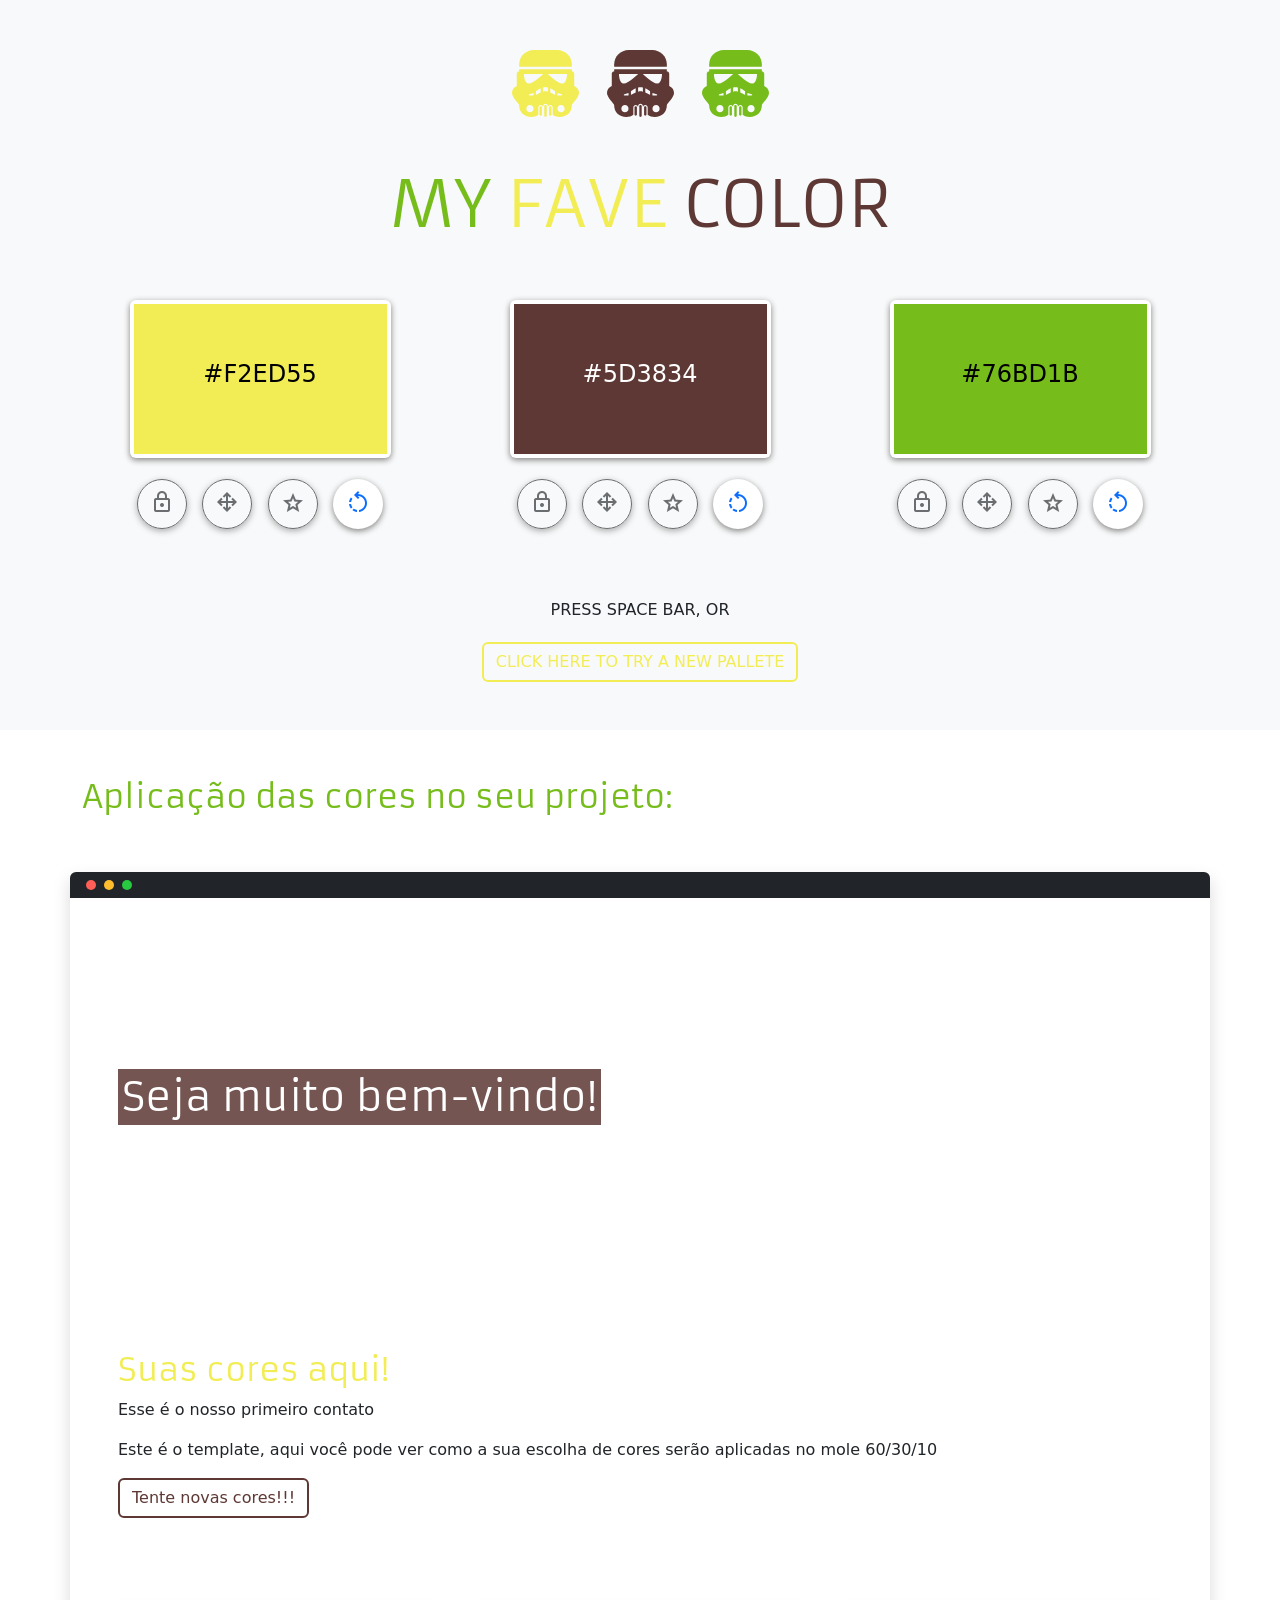
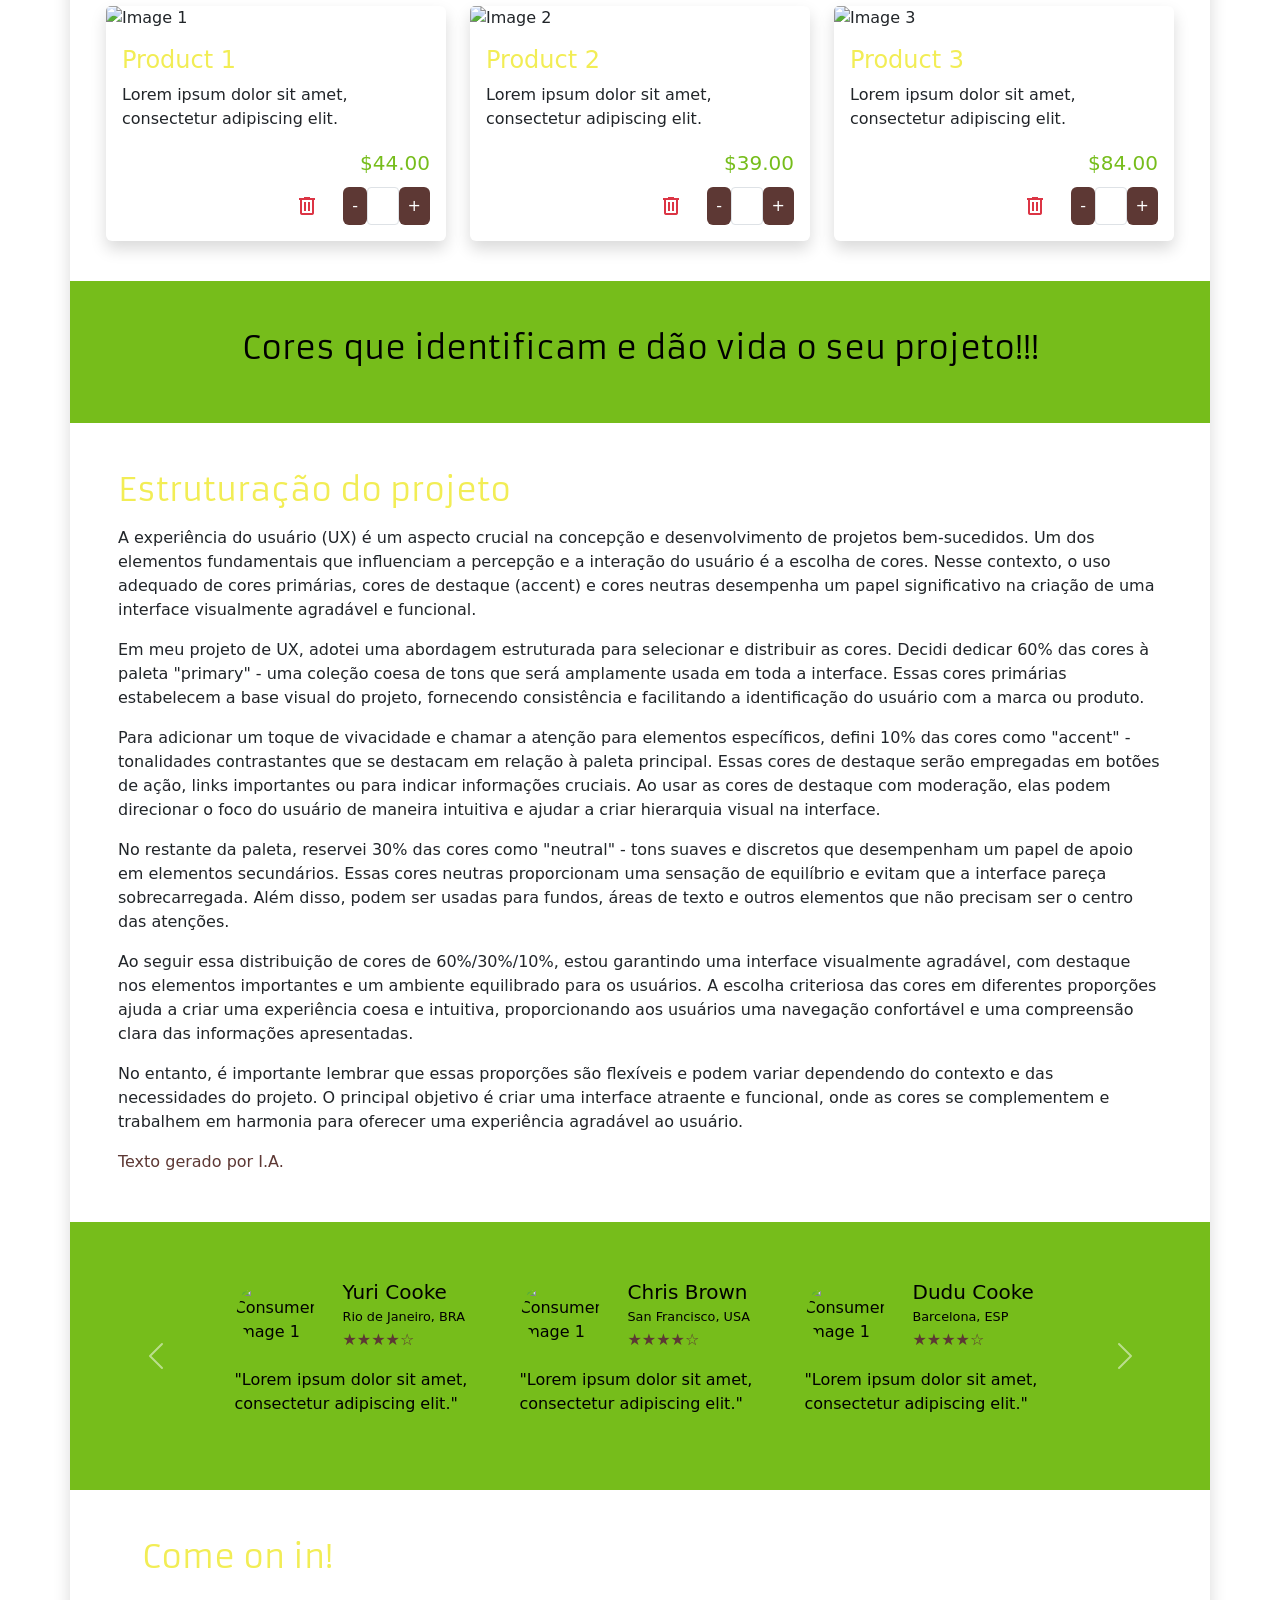
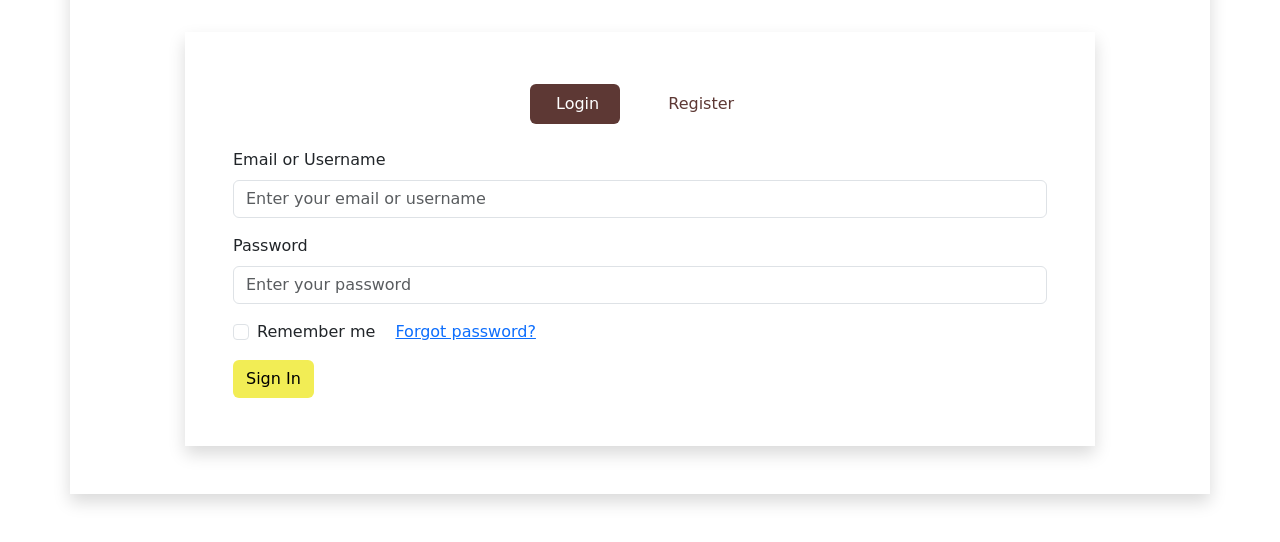
==== commit adfba37d: "version_beta_finished" ====
--- a/randomColor/index.html
+++ b/randomColor/index.html
@@ -147,7 +147,8 @@
             </div>
             <div class="mt-5">
               <p>PRESS SPACE BAR, OR</p>
-              <button class="btn btn-outline-primary_A btn-rounded mt-1ß" onclick="newThemeColor()">CLICK HERE TO TRY A NEW
+              <button class="btn btn-outline-primary_A btn-rounded mt-1" onclick="newThemeColor()">CLICK HERE TO TRY A
+                NEW
                 PALLETE</button>
             </div>
           </div>
@@ -191,6 +192,7 @@
       </div>
       <div class="container-fluid my-5">
         <div class="container shadow">
+          <!---->
           <div class="row justify-content-center">
             <div class="bg-dark py-1 rounded-top">
               <div class="d-flex justify-content-start">
@@ -200,19 +202,19 @@
               </div>
             </div>
           </div>
+          <!---->
           <div class="row justify-content-center">
             <div class="hero p-5">
-              <h1 class="bgHero text-white p-1">Seja muito bem-vindo!</h1>
+              <h1 class="bgHero p-1">Seja muito bem-vindo!</h1>
             </div>
             <div class="p-5">
-              <h1 class="text_primary">Suas cores aqui!</h1>
+              <h2 class="text_primary">Suas cores aqui!</h2 >
               <p>Esse é o nosso primeiro contato</p>
               <p>Este é o template, aqui você pode ver como a sua escolha de cores serão aplicadas no mole 60/30/10</p>
               <button class="btn btn-pill btn-outline-accent" onclick="newThemeColor()">Tente novas cores!!!</button>
             </div>
-
-          </div>
-
+          </div>
+          <!---->
           <div class="row justify-content-center p-4">
             <div class="col-md-4 py-3">
               <div class="card borderNeutral shadow">
@@ -307,11 +309,13 @@
               </div>
             </div>
           </div>
+          <!---->
           <div class="row neutral p-5">
             <div class="col-md-12 text-center">
               <h2>Cores que identificam e dão vida o seu projeto!!!</h2>
             </div>
           </div>
+          <!---->
           <div class="row justify-content-center">
             <div class="p-5">
               <h2 class="text_primary mb-3">Estruturação do projeto</h2>
@@ -342,8 +346,9 @@
                 contexto e das necessidades do projeto. O principal objetivo é criar uma interface atraente e funcional,
                 onde as cores se complementem e trabalhem em harmonia para oferecer uma experiência agradável ao
                 usuário. </p>
-              <span class="accent">texto gerado por I.A.</span>
-            </div>
+              <span class="text_accent">Texto gerado por I.A.</span>
+            </div>
+            <!---->
             <div id="myCarousel" class="carousel slide neutral py-5">
               <div class="carousel-inner">
                 <div class="carousel-item active">
@@ -497,10 +502,81 @@
               </button>
             </div>
           </div>
+          <!---->
+          <div class="container-fluid">
+            <div class="container pb-5">
+              <div class="row d-flex justify-content-center">
+
+                <div class="p-5">
+                  <h2 class="text_primary">Come on in!</h2>
+                </div>
+
+                <div class="col-md-10  shadow p-5">
+                  <ul class="nav d-flex justify-content-center">
+                    <li class="nav-item ">
+                      <button class="btn btn-outline-accent btn-rounded mt-1 nav-link active mx-3" id="login-tab" data-bs-toggle="tab" href="#login">&nbsp; Login&nbsp; </button>
+                    </li>
+                    <li class="nav-item">
+                      <button class="btn btn-outline-accent btn-rounded mt-1 nav-link mx-3" id="register-tab" data-bs-toggle="tab" href="#register">Register</button>
+                    </li>
+                  </ul>
+                  
+                  <div class="tab-content mt-4">
+                    <div class="tab-pane fade show active" id="login">
+                      <form>
+                        <div class="mb-3">
+                          <label for="login-email" class="form-label">Email or Username</label>
+                          <input type="text" class="form-control" id="login-email" placeholder="Enter your email or username">
+                        </div>
+                        <div class="mb-3">
+                          <label for="login-password" class="form-label">Password</label>
+                          <input type="password" class="form-control" id="login-password" placeholder="Enter your password">
+                        </div>
+                        <div class="mb-3 form-check">
+                          <input type="checkbox" class="form-check-input" id="remember-me">
+                          <label class="form-check-label" for="remember-me">Remember me</label>
+                          <a href="#" style="margin-left: 15px ;">Forgot password?</a>
+                        </div>
+                        <div>
+                        <button type="submit" class="btn primary">Sign In</button>
+                        </div>
+                      </form>
+                    </div>
+                    
+                    <div class="tab-pane fade" id="register">
+                      <form>
+                        <div class="mb-3">
+                          <label for="register-name" class="form-label">Name</label>
+                          <input type="text" class="form-control" id="register-name" placeholder="Enter your name">
+                        </div>
+                        <div class="mb-3">
+                          <label for="register-username" class="form-label">Username</label>
+                          <input type="text" class="form-control" id="register-username" placeholder="Enter your username">
+                        </div>
+                        <div class="mb-3">
+                          <label for="register-email" class="form-label">Email</label>
+                          <input type="email" class="form-control" id="register-email" placeholder="Enter your email">
+                        </div>
+                        <div class="mb-3">
+                          <label for="register-password" class="form-label">Password</label>
+                          <input type="password" class="form-control" id="register-password" placeholder="Enter your password">
+                        </div>
+                        <div class="mb-3">
+                          <label for="register-password-repeat" class="form-label">Repeat Password</label>
+                          <input type="password" class="form-control" id="register-password-repeat" placeholder="Repeat your password">
+                        </div>
+                        <button type="submit" class="btn primary">Register</button>
+                      </form>
+                    </div>
+                  </div>
+
+                </div>
+              </div>
+            </div>
+          </div>
         </div>
       </div>
       </div>
-
     </section>
     <!--section>
       <section class="h-100 h-custom" style="background-color: #d2c9ff;">
@@ -678,16 +754,17 @@
     </section-->
   </main>
 
+  <!-- jQuery CDN -->
+<script src="https://code.jquery.com/jquery-3.6.0.min.js"
+integrity="sha384-D+ix8/iCrHx9NA4cCtp5jbi0YPov0eqx1H2sijQsJ3n7Fd7l5RE7PrhjxU9tnxVh"
+crossorigin="anonymous"></script>
+
 
   <!-- Bootstrap Bundle with Popper.js CDN -->
   <script src="https://cdn.jsdelivr.net/npm/bootstrap@5.0.2/dist/js/bootstrap.bundle.min.js"
     integrity="sha384-MrcW6ZMFYlzcLA8Nl+NtUVF0sA7MsXsP1UyJoMp4YLEuNSfAP+JcXn/tWtIaxVXM"
     crossorigin="anonymous"></script>
 
-  <!--==== SORTABLE JSS ====-->
-  <!-- jsDelivr :: Sortable :: Latest (https://www.jsdelivr.com/package/npm/sortablejs) -->
-  <script src="https://cdn.jsdelivr.net/npm/sortablejs@latest/Sortable.min.js"></script>
-
   <!--<script src="assets/js/themes.js"></script>-->
   <script src="newTheme.js"></script>
   <script src="prices.js"></script>
--- a/randomColor/styles.css
+++ b/randomColor/styles.css
@@ -137,6 +137,7 @@
     background-color: var(--accent);
     mix-blend-mode: normal;
     opacity: 0.85;
+    color: var(--accent-contrast);
   }
   
   /*
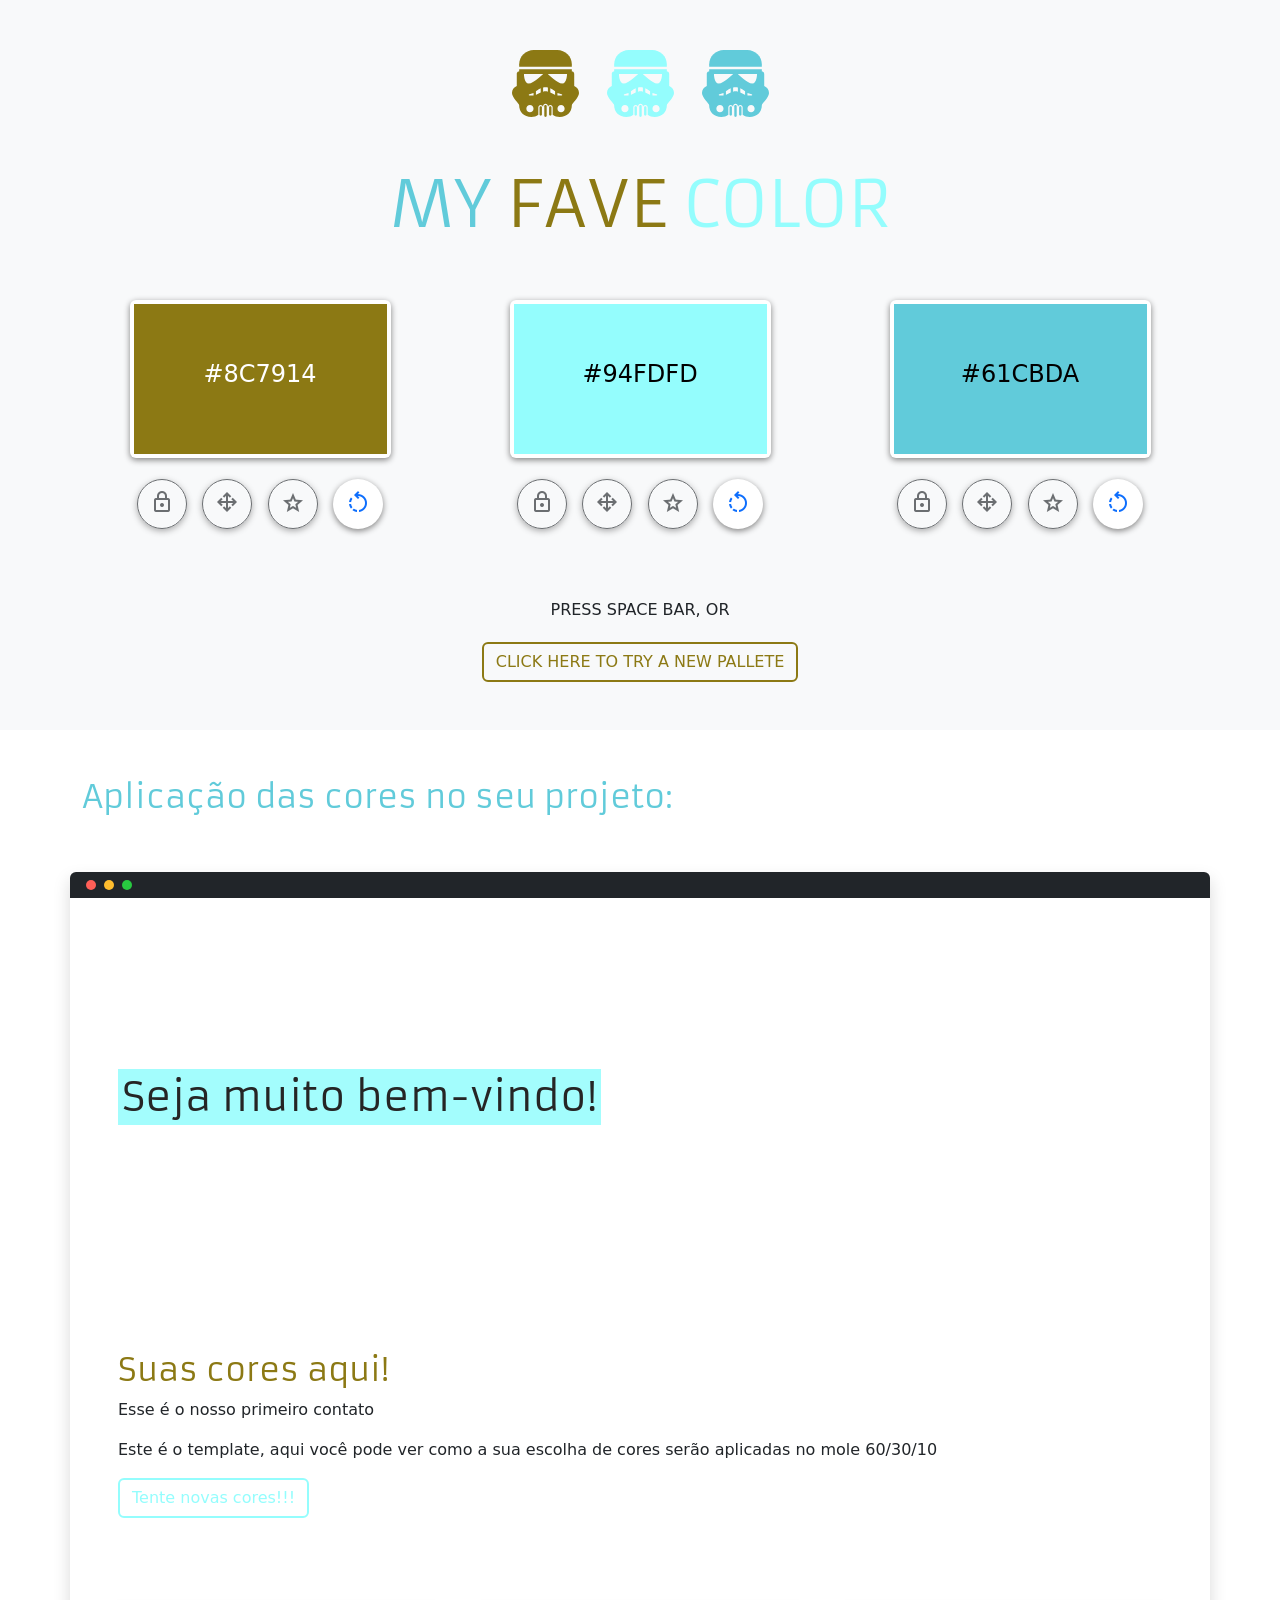
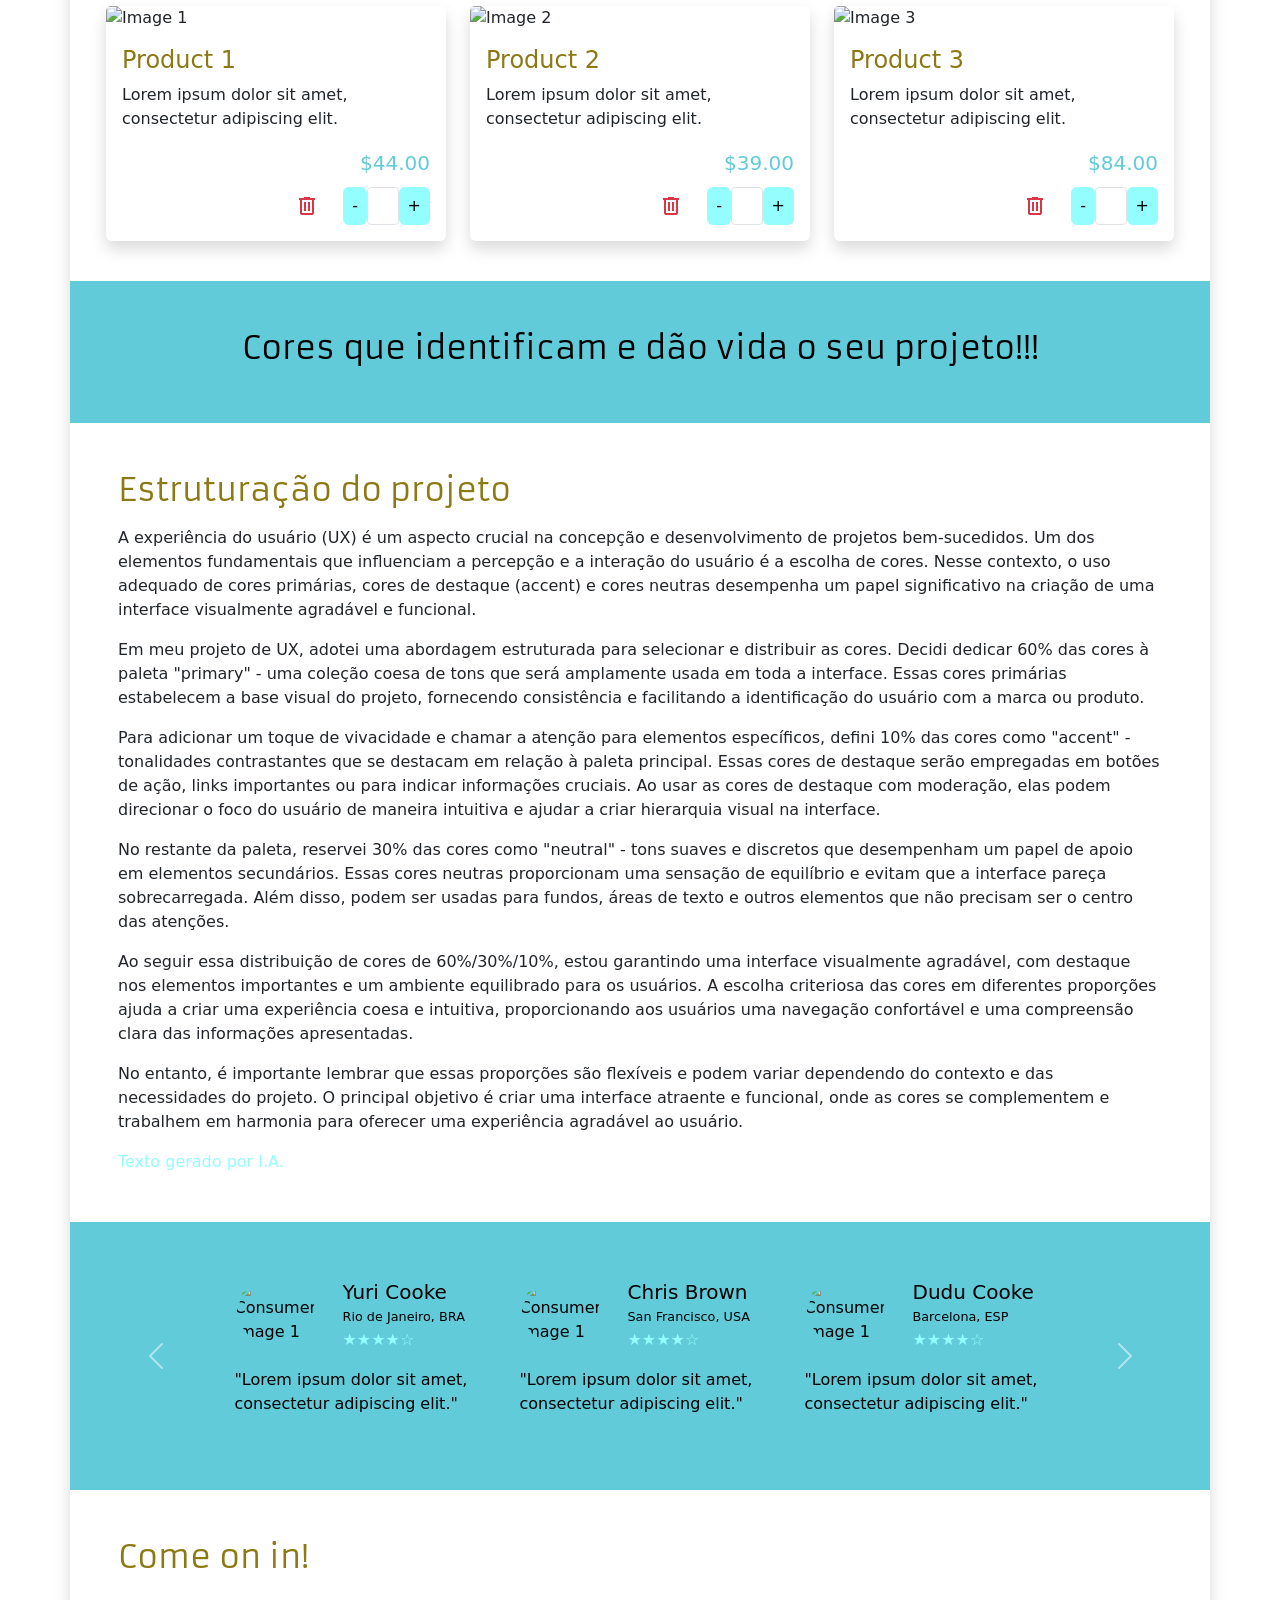
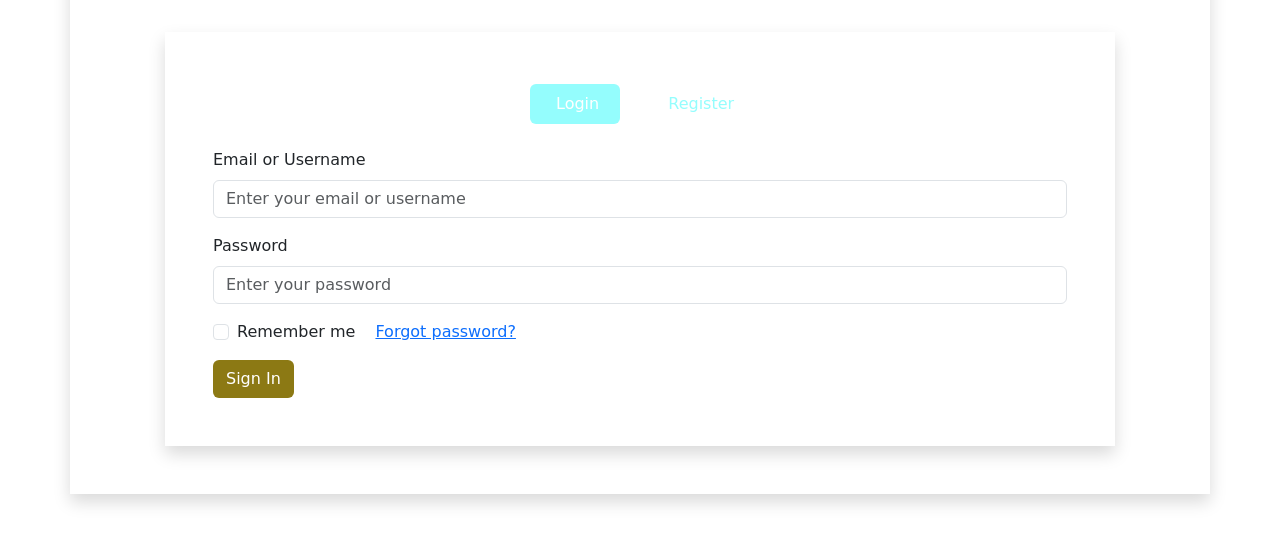
==== commit 715db959: "ajustes_carrosel" ====
--- a/randomColor/index.html
+++ b/randomColor/index.html
@@ -357,11 +357,11 @@
                       <div class="card-carousel">
                         <div class="card-body">
                           <div class="row d-flex justify-content-start pb-3">
-                            <div class="col-md-4">
+                            <div class="col-4">
                               <img src="https://source.unsplash.com/random/200x200/?face&1"
                                 class="card-img-top user-mask" alt="Consumer Image 1">
                             </div>
-                            <div class="col-md-6">
+                            <div class="col-6">
                               <h5 class="card-title mb-0">Yuri Cooke</h5>
                               <span class="location">Rio de Janeiro, BRA</span>
                               <div class="rating text_accent">
@@ -375,15 +375,15 @@
                         </div>
                       </div>
                     </div>
-                    <div class="col-md-3">
+                    <div class="col-md-3 d-none d-md-block">
                       <div class="card-carousel">
                         <div class="card-body">
                           <div class="row d-flex justify-content-start pb-3">
-                            <div class="col-md-4">
+                            <div class="col-4">
                               <img src="https://source.unsplash.com/random/200x200/?face&2"
                                 class="card-img-top user-mask" alt="Consumer Image 1">
                             </div>
-                            <div class="col-md-6">
+                            <div class="col-6">
                               <h5 class="card-title mb-0">Chris Brown</h5>
                               <span class="location">San Francisco, USA</span>
                               <div class="rating text_accent">
@@ -397,15 +397,15 @@
                         </div>
                       </div>
                     </div>
-                    <div class="col-md-3">
+                    <div class="col-md-3 d-none d-md-block">
                       <div class="card-carousel">
                         <div class="card-body">
                           <div class="row d-flex justify-content-start pb-3">
-                            <div class="col-md-4">
+                            <div class="col-4">
                               <img src="https://source.unsplash.com/random/200x200/?face&3"
                                 class="card-img-top user-mask" alt="Consumer Image 1">
                             </div>
-                            <div class="col-md-6">
+                            <div class="col-6">
                               <h5 class="card-title mb-0">Dudu Cooke</h5>
                               <span class="location">Barcelona, ESP</span>
                               <div class="rating text_accent">
@@ -427,11 +427,11 @@
                       <div class="card-carousel">
                         <div class="card-body">
                           <div class="row d-flex justify-content-start pb-3">
-                            <div class="col-md-4">
+                            <div class="col-4">
                               <img src="https://source.unsplash.com/random/200x200/?face&4"
                                 class="card-img-top user-mask" alt="Consumer Image 1">
                             </div>
-                            <div class="col-md-6">
+                            <div class="col-6">
                               <h5 class="card-title mb-0">Canela Bean</h5>
                               <span class="location">Paris, FRA</span>
                               <div class="rating text_accent">
@@ -445,15 +445,15 @@
                         </div>
                       </div>
                     </div>
-                    <div class="col-md-3">
+                    <div class="col-md-3 d-none d-md-block">
                       <div class="card-carousel">
                         <div class="card-body">
                           <div class="row d-flex justify-content-start pb-3">
-                            <div class="col-md-4">
+                            <div class="col-4">
                               <img src="https://source.unsplash.com/random/200x200/?face&5"
                                 class="card-img-top user-mask" alt="Consumer Image 1">
                             </div>
-                            <div class="col-md-6">
+                            <div class="col-6">
                               <h5 class="card-title mb-0">Novinho</h5>
                               <span class="location">Bangkok, THA</span>
                               <div class="rating text_accent">
@@ -467,7 +467,7 @@
                         </div>
                       </div>
                     </div>
-                    <div class="col-md-3">
+                    <div class="col-md-3 d-none d-md-block">
                       <div class="card-carousel">
                         <div class="card-body">
                           <div class="row d-flex justify-content-start pb-3">
@@ -489,6 +489,33 @@
                         </div>
                       </div>
                     </div>
+                  </div>
+                </div>
+                <div class="carousel-item d-md-none d-sm-block">
+                  <div class="row justify-content-center">
+                    <div class="col-md-3">
+                      <div class="card-carousel">
+                        <div class="card-body">
+                          <div class="row d-flex justify-content-start pb-3">
+                            <div class="col-4">
+                              <img src="https://source.unsplash.com/random/200x200/?face&5"
+                                class="card-img-top user-mask" alt="Consumer Image 1">
+                            </div>
+                            <div class="col-6">
+                              <h5 class="card-title mb-0">Dudu Novinho</h5>
+                              <span class="location">Bangkok, THA</span>
+                              <div class="rating text_accent">
+                                <span>&#9733;</span><span>&#9733;</span><span>&#9733;</span><span>&#9733;</span><span>&#9734;</span>
+                              </div>
+                            </div>
+                          </div>
+                          <div class="row pb-3">
+                            <p class="card-text">"Lorem ipsum dolor sit amet, consectetur adipiscing elit."</p>
+                          </div>
+                        </div>
+                      </div>
+                    </div>
+                    
                   </div>
                 </div>
               </div>
@@ -503,13 +530,16 @@
             </div>
           </div>
           <!---->
-          <div class="container-fluid">
-            <div class="container pb-5">
-              <div class="row d-flex justify-content-center">
-
+          
+              <div class="row justify-content-center">
                 <div class="p-5">
                   <h2 class="text_primary">Come on in!</h2>
                 </div>
+              </div>
+
+              <div class="row d-flex justify-content-center pb-5">
+
+                
 
                 <div class="col-md-10  shadow p-5">
                   <ul class="nav d-flex justify-content-center">
@@ -572,8 +602,7 @@
 
                 </div>
               </div>
-            </div>
-          </div>
+            
         </div>
       </div>
       </div>
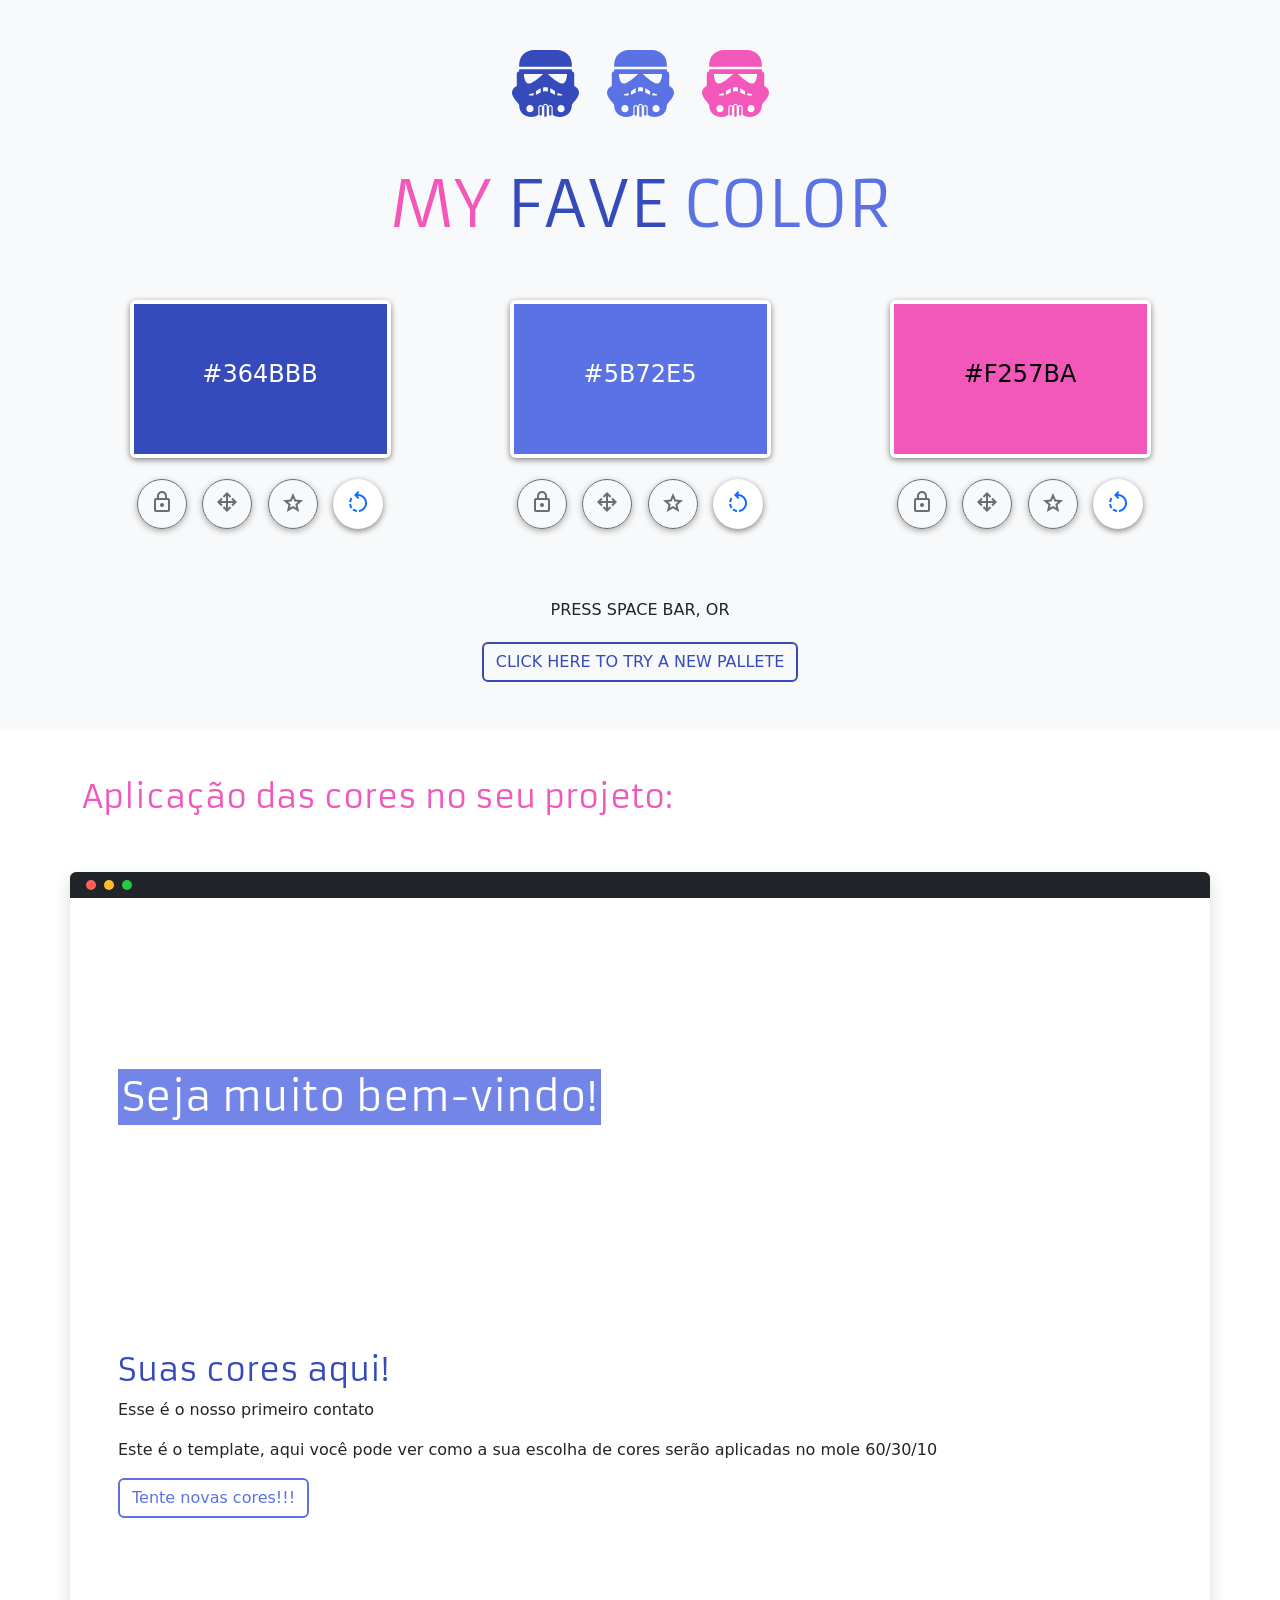
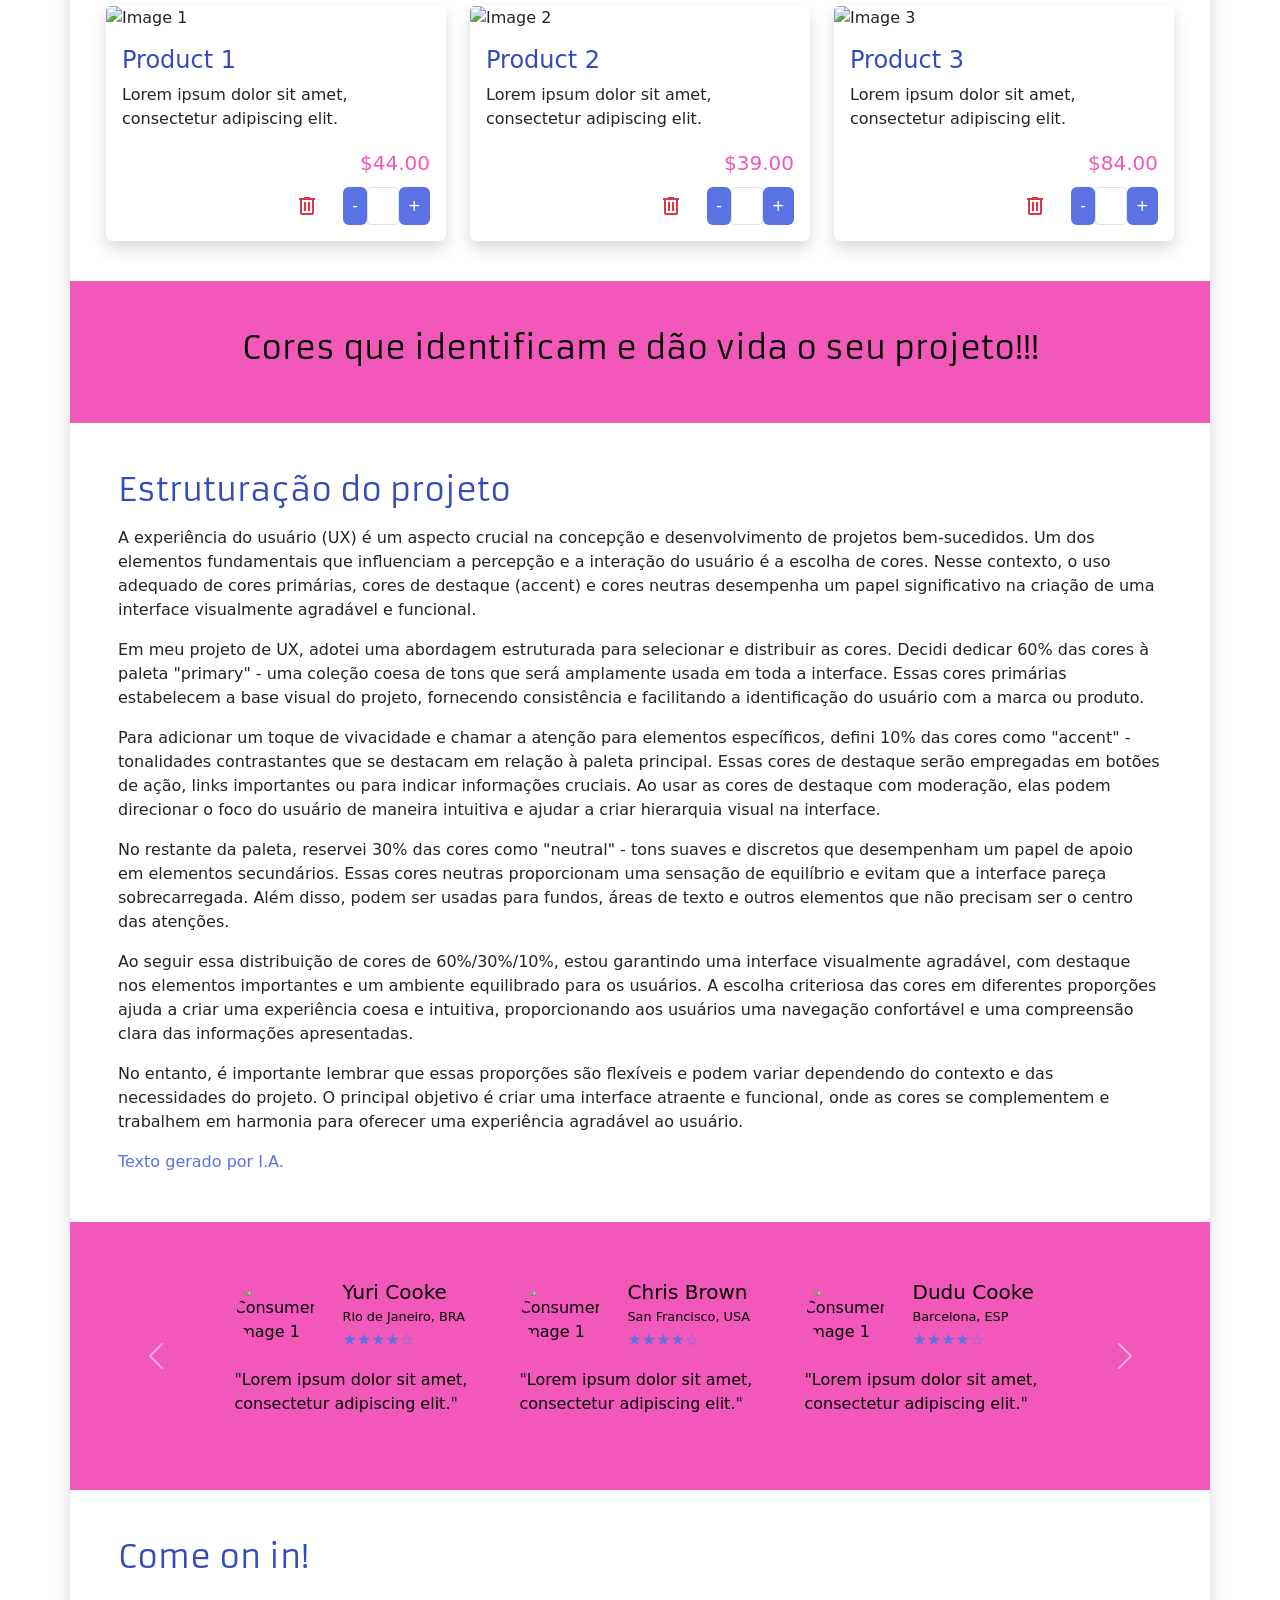
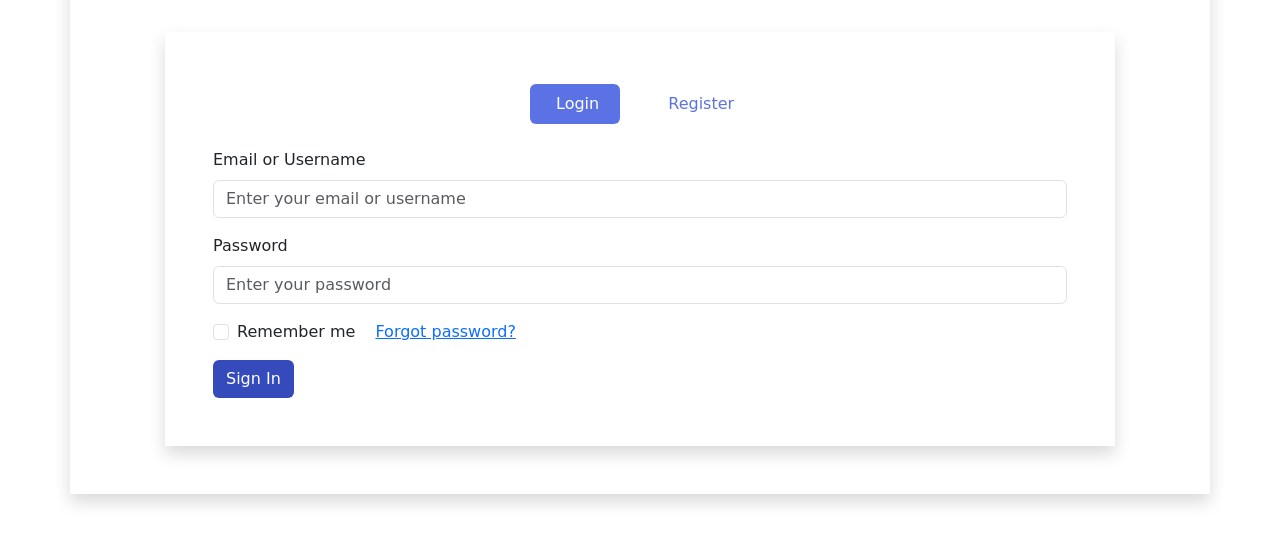
==== commit 3628dd12: "ok" ====
--- a/randomColor/index.html
+++ b/randomColor/index.html
@@ -491,19 +491,41 @@
                     </div>
                   </div>
                 </div>
-                <div class="carousel-item d-md-none d-sm-block">
+                <div class="carousel-item ">
                   <div class="row justify-content-center">
+                    <div class="col-md-3 d-none d-md-block">
+                      <div class="card-carousel">
+                        <div class="card-body">
+                          <div class="row d-flex justify-content-start pb-3">
+                            <div class="col-4">
+                              <img src="https://source.unsplash.com/random/200x200/?face&7"
+                                class="card-img-top user-mask" alt="Consumer Image 1">
+                            </div>
+                            <div class="col-6">
+                              <h5 class="card-title mb-0">Masako</h5>
+                              <span class="location">Tokyo, JPN</span>
+                              <div class="rating text_accent">
+                                <span>&#9733;</span><span>&#9733;</span><span>&#9733;</span><span>&#9733;</span><span>&#9734;</span>
+                              </div>
+                            </div>
+                          </div>
+                          <div class="row pb-3">
+                            <p class="card-text">"Lorem ipsum dolor sit amet, consectetur adipiscing elit."</p>
+                          </div>
+                        </div>
+                      </div>
+                    </div>
                     <div class="col-md-3">
                       <div class="card-carousel">
                         <div class="card-body">
                           <div class="row d-flex justify-content-start pb-3">
                             <div class="col-4">
-                              <img src="https://source.unsplash.com/random/200x200/?face&5"
+                              <img src="https://source.unsplash.com/random/200x200/?face&8"
                                 class="card-img-top user-mask" alt="Consumer Image 1">
                             </div>
                             <div class="col-6">
-                              <h5 class="card-title mb-0">Dudu Novinho</h5>
-                              <span class="location">Bangkok, THA</span>
+                              <h5 class="card-title mb-0">Ethan</h5>
+                              <span class="location">Istambul, TUR</span>
                               <div class="rating text_accent">
                                 <span>&#9733;</span><span>&#9733;</span><span>&#9733;</span><span>&#9733;</span><span>&#9734;</span>
                               </div>
